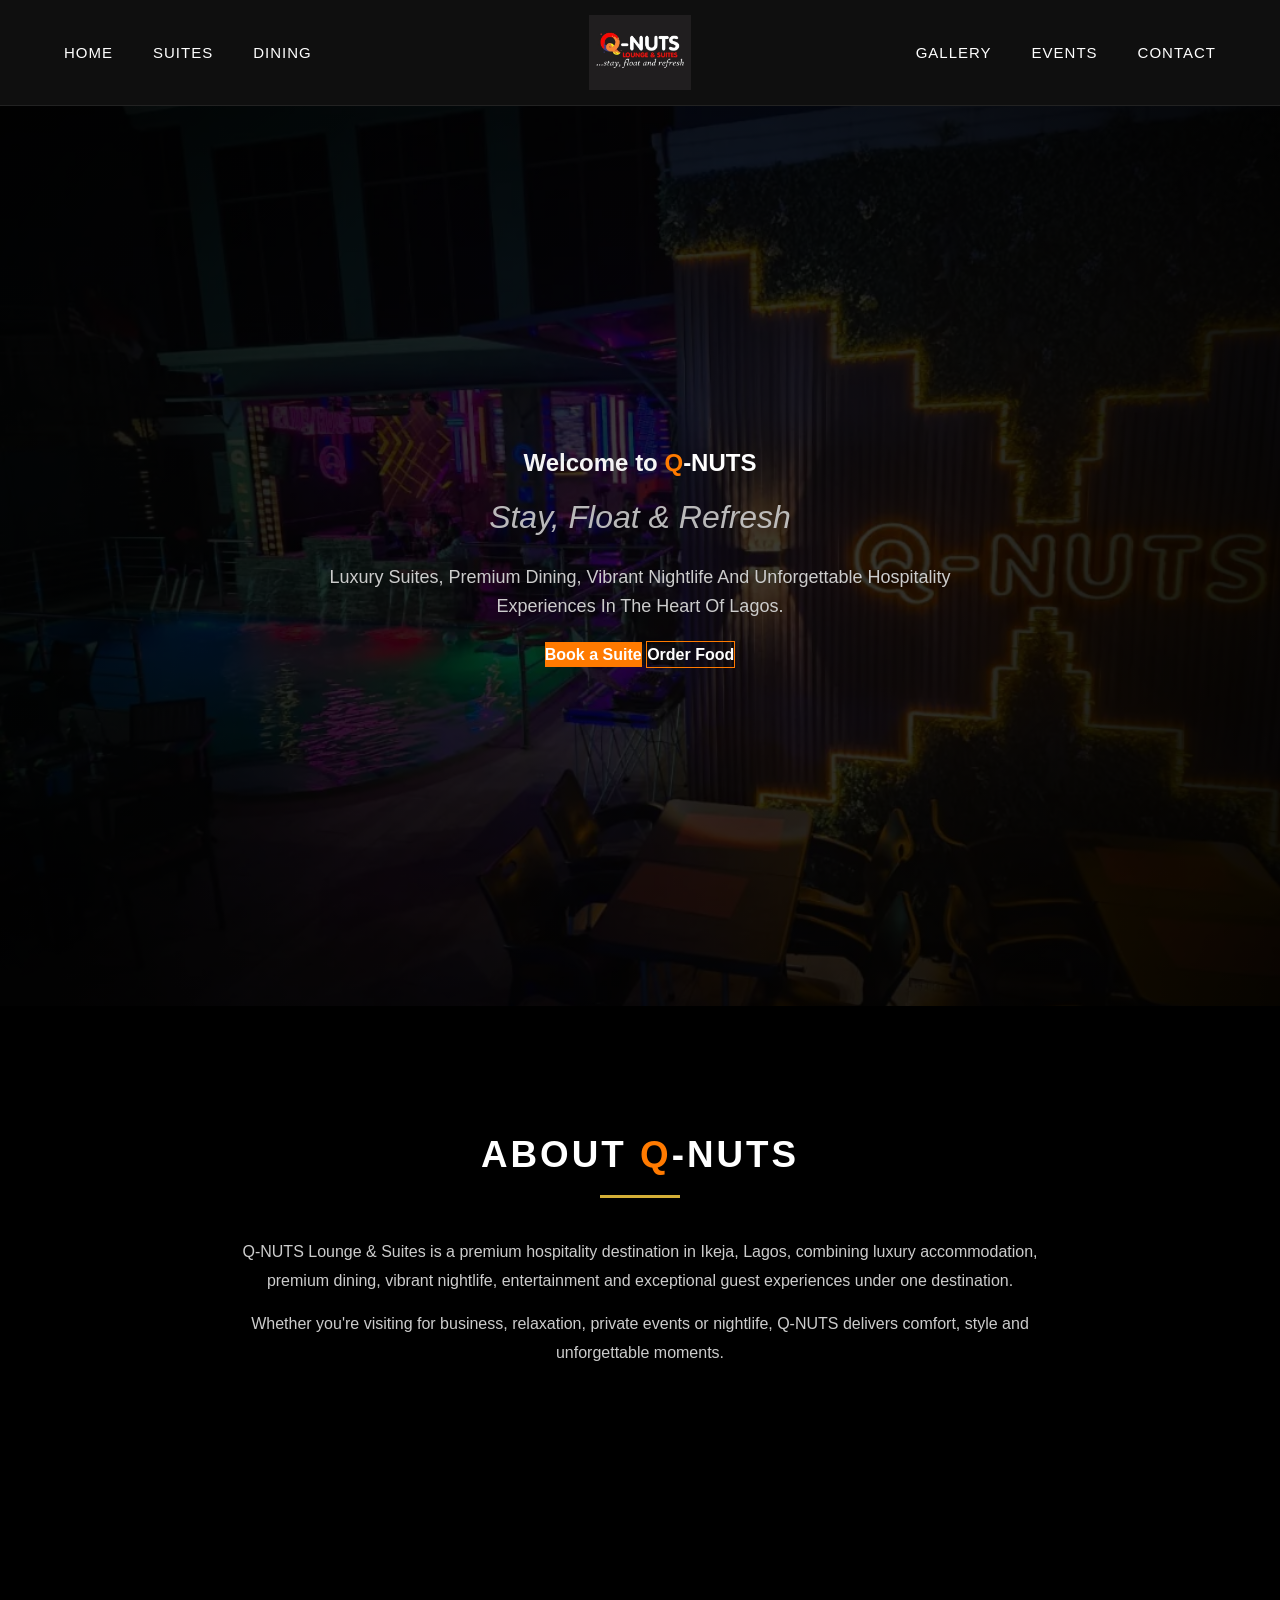
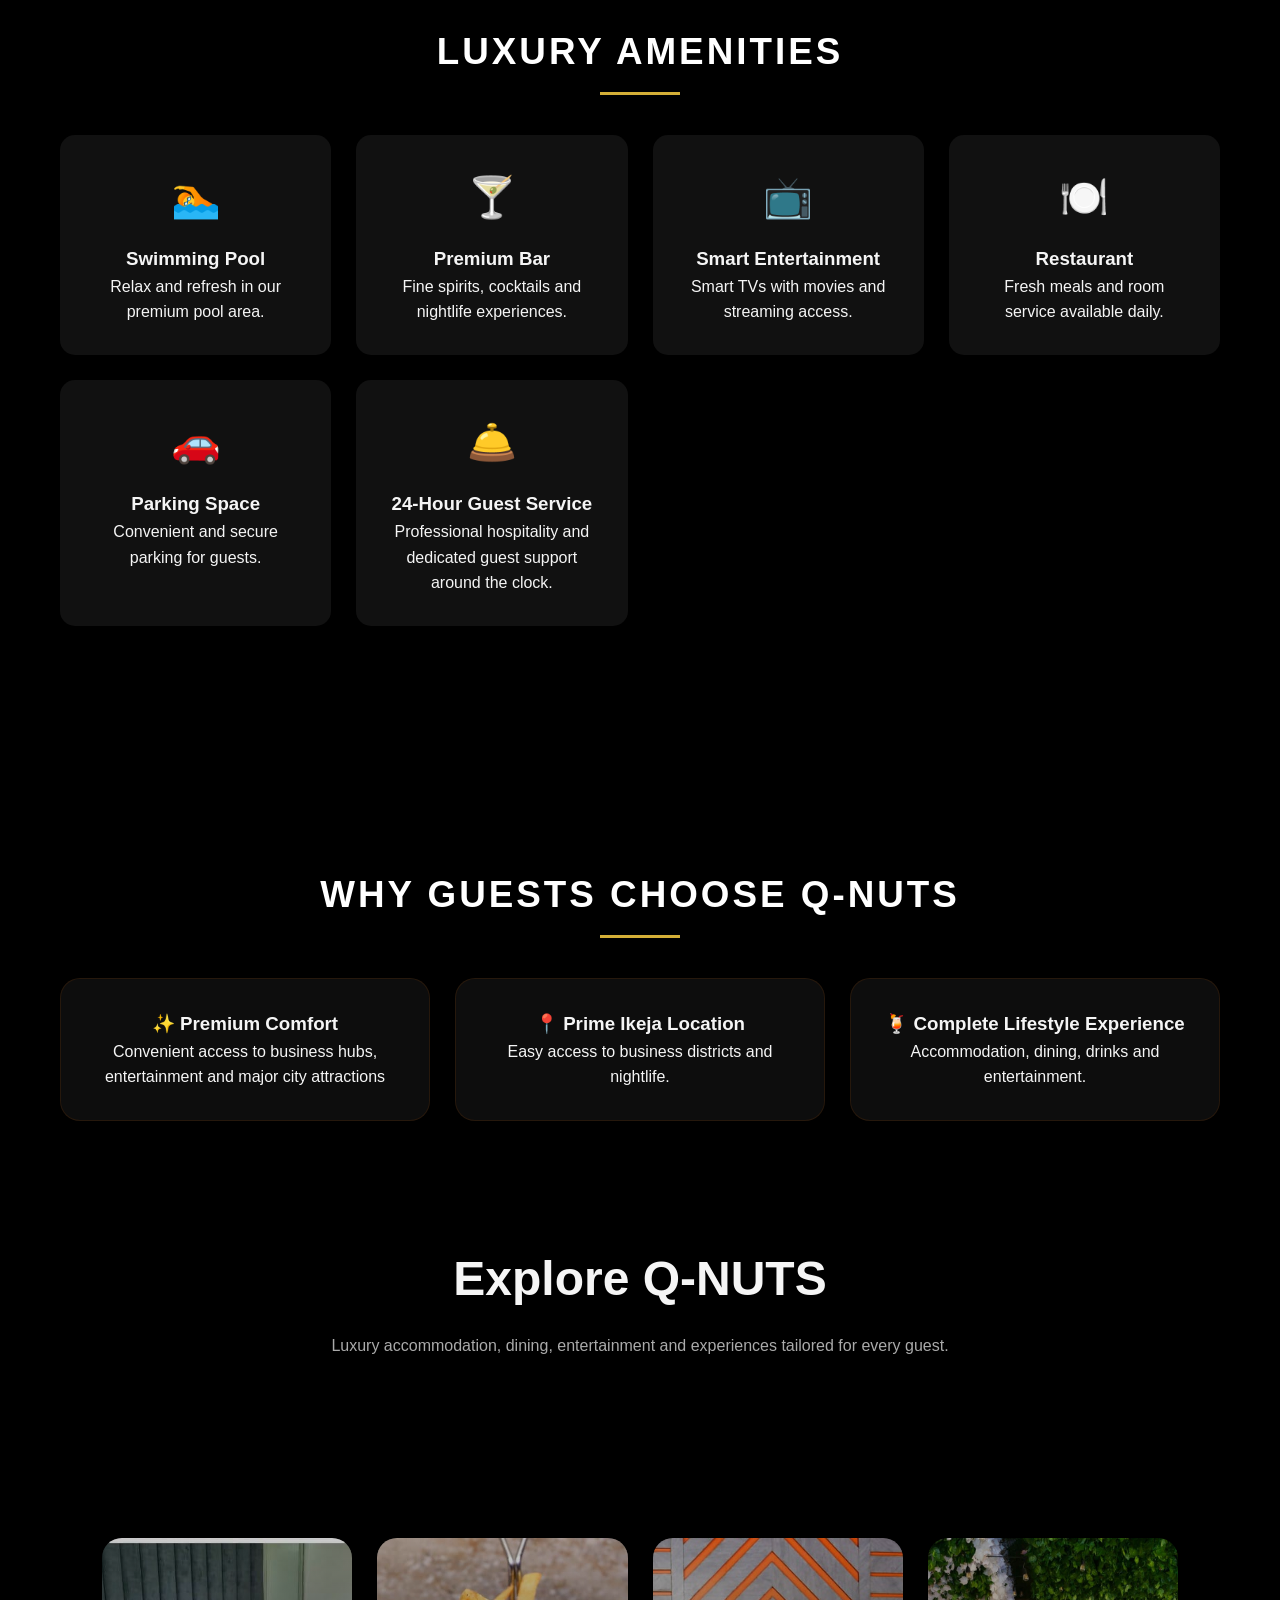
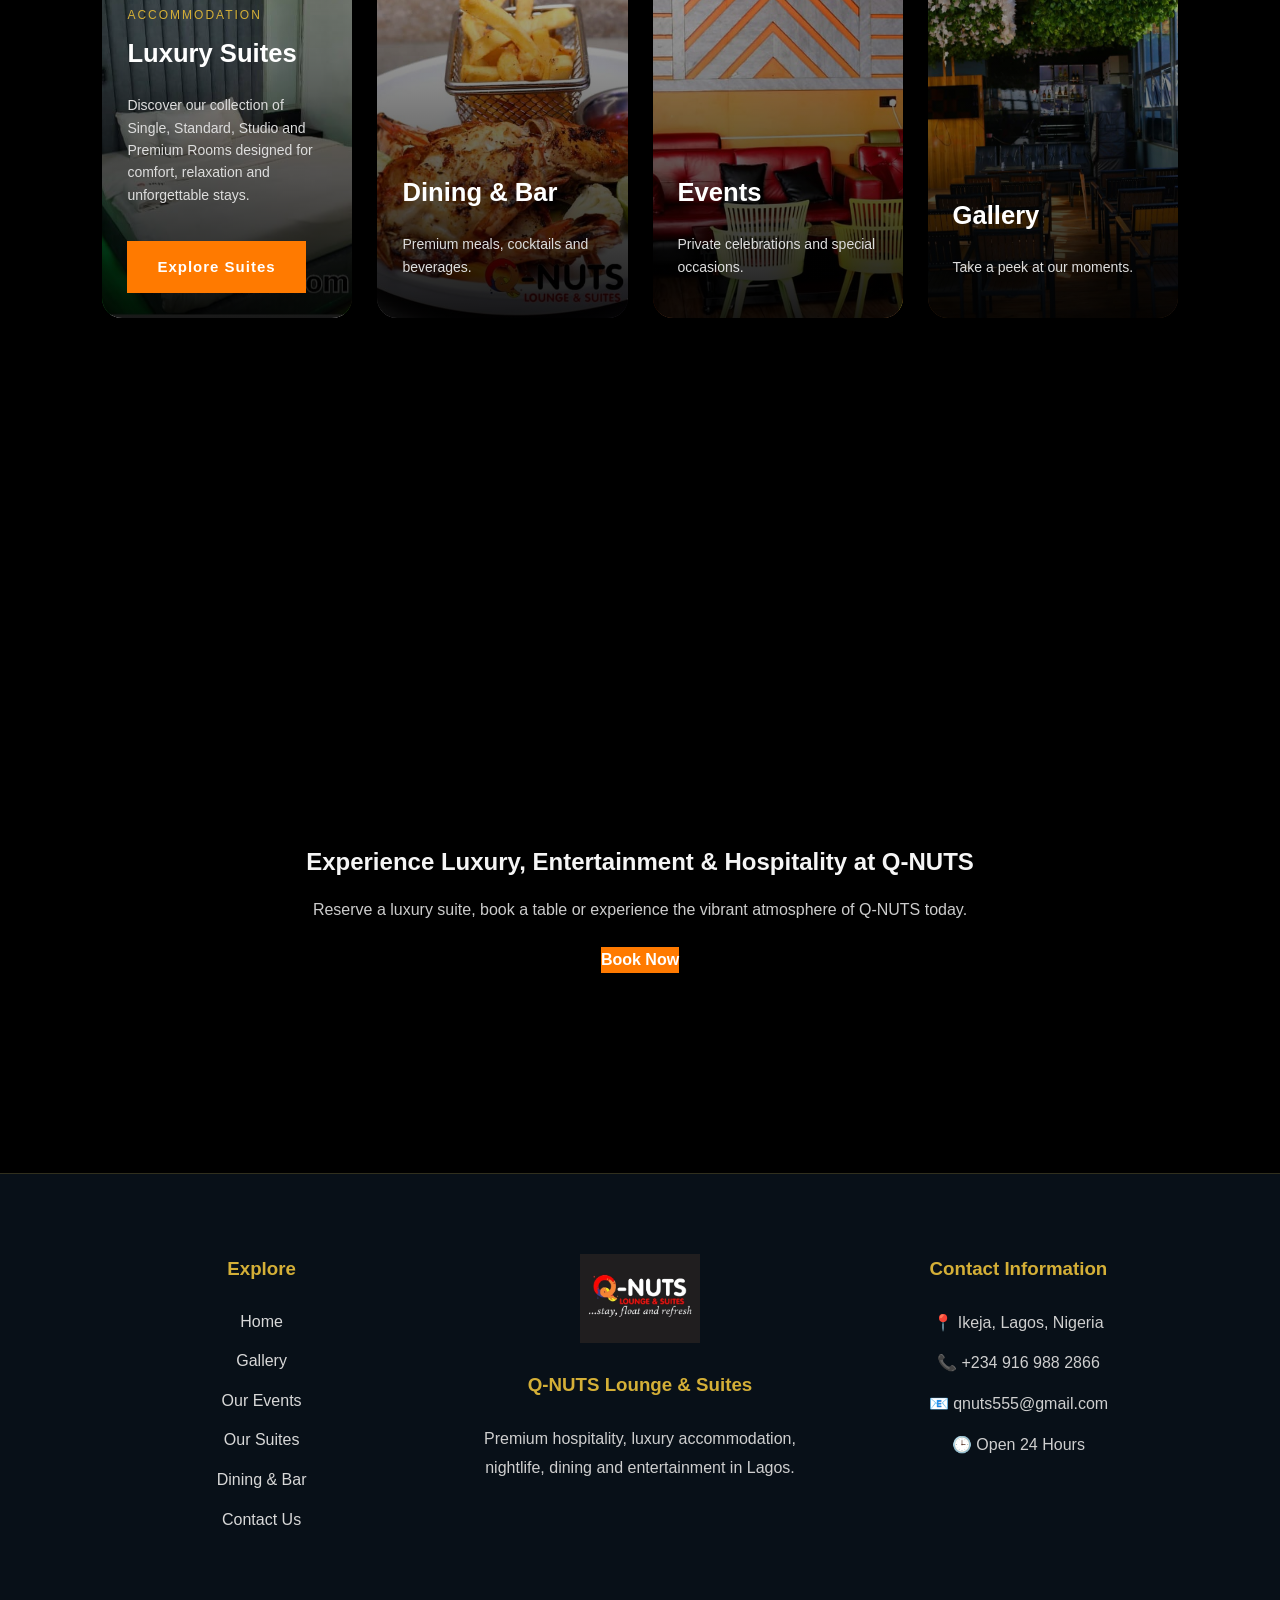
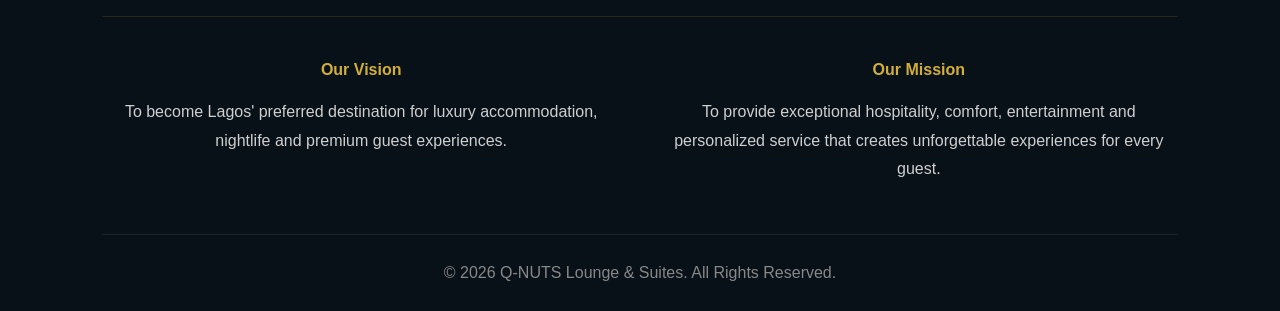
==== index.html @ 44e0db32 "Add favicon link to index.html" ====
<!DOCTYPE html>
<html lang="en">
<head>
  <meta charset="UTF-8" />
  <meta name="viewport" content="width=device-width, initial-scale=1.0"/>
  <title>Q-NUTS Lounge & Suites</title>
  <link rel="icon" type="image/png" href="assets/images/logo 2.png">
  <link rel="stylesheet" href="css/style.css">
</head>

<body>

  <!-- NAV -->
<nav class="premium-nav">

  <div class="nav-left">
    <a href="index.html">Home</a>
    <a href="suites.html">Suites</a>
    <a href="menu.html">Dining</a>
  </div>

  <div class="nav-logo">
    <a href="index.html">
      <img src="assets/images/logo 2.png" alt="Q-NUTS Logo">
    </a>
  </div>

  <div class="nav-right">
    <a href="gallery.html">Gallery</a>
    <a href="events.html">Events</a>
    <a href="contact.html">Contact</a>
  </div>

</nav>

  <!-- HERO -->
  <section class="hero">

    <img src="assets/images/QNUTT.webp" alt="Q-NUTS Hero Image" class="hero-image">

    <div class="hero-overlay">

      <h1>
  Welcome to <span class="q">Q</span><span class="nuts">-NUTS</span>
</h1>

<p class="tagline">
  Stay, Float & Refresh
</p>

<p class="hero-subtext">
  Luxury Suites, Premium Dining, Vibrant Nightlife And Unforgettable Hospitality Experiences In The Heart Of Lagos.
</p>

      <div>
        <a class="btn" href="https://wa.me/2349169882866?text=Hi%20I%20want%20to%20book%20a%20suite">Book a Suite</a>

        <a class="btn btn-outline" href="menu.html">Order Food</a>
      </div>

    </div>

  </section>

 <!-- ABOUT -->
<section class="section">

<h2 class="section-title">
About <span class="q">Q</span><span class="nuts">-NUTS</span>
</h2>

<p class="about-text">
Q-NUTS Lounge & Suites is a premium hospitality destination in Ikeja, Lagos,
combining luxury accommodation, premium dining, vibrant nightlife,
entertainment and exceptional guest experiences under one destination.
</p>

<p class="about-text">
Whether you're visiting for business, relaxation, private events or nightlife,
Q-NUTS delivers comfort, style and unforgettable moments.
</p>

</section>

 <!-- AMENITIES -->
<section class="section">

<h2 class="section-title">Luxury Amenities</h2>

<div class="amenities-grid">

<div class="amenity-card">
<span>🏊</span>
<h3>Swimming Pool</h3>
<p>Relax and refresh in our premium pool area.</p>
</div>

<div class="amenity-card">
<span>🍸</span>
<h3>Premium Bar</h3>
<p>Fine spirits, cocktails and nightlife experiences.</p>
</div>

<div class="amenity-card">
<span>📺</span>
<h3>Smart Entertainment</h3>
<p>Smart TVs with movies and streaming access.</p>
</div>

<div class="amenity-card">
<span>🍽️</span>
<h3>Restaurant</h3>
<p>Fresh meals and room service available daily.</p>
</div>

<div class="amenity-card">
<span>🚗</span>
<h3>Parking Space</h3>
<p>Convenient and secure parking for guests.</p>
</div>

<div class="amenity-card">
<span>🛎️</span>
<h3>24-Hour Guest Service</h3>
<p>Professional hospitality and dedicated guest support around the clock.</p>
</div>

</div>

</section>

<!-- WHY CHOOSE US -->
<section class="section">

<h2 class="section-title">Why Guests Choose Q-NUTS</h2>

<div class="grid">

<div class="card">
<h3>✨ Premium Comfort</h3>
<p>Convenient access to business hubs, entertainment and major city attractions</p>
</div>

<div class="card">
<h3>📍 Prime Ikeja Location</h3>
<p>Easy access to business districts and nightlife.</p>
</div>

<div class="card">
<h3>🍹 Complete Lifestyle Experience</h3>
<p>Accommodation, dining, drinks and entertainment.</p>
</div>

</div>

</section>

  <div class="explore-heading">

    <h2>Explore Q-NUTS</h2>

    <p>
        Luxury accommodation, dining, entertainment
        and experiences tailored for every guest.
    </p>

</div>
  <section class="explore-section">

    <div class="explore-grid">  
    <div class="explore-card suites-feature">

        <img
            src="assets/images/premium room.jpg"
            alt="Luxury Suites">

        <div class="explore-overlay">

            <span class="explore-label">
                ACCOMMODATION
            </span>

            <h3>Luxury Suites</h3>

            <p>
                Discover our collection of Single, Standard,
                Studio and Premium Rooms designed for comfort,
                relaxation and unforgettable stays.
            </p>

            <a href="suites.html" class="btn">
                Explore Suites
            </a>

        </div>

    </div>

    <!-- DINING -->

    <a href="menu.html" class="explore-card">

        <img src="assets/images/food and grill.jpg" alt="Dining">

        <div class="explore-overlay">

            <h3>Dining & Bar</h3>

            <p>
                Premium meals, cocktails and beverages.
            </p>

        </div>

    </a>

    <!-- EVENTS -->

    <a href="events.html" class="explore-card">

        <img src="assets/images/private events.jpg" alt="Events">

        <div class="explore-overlay">

            <h3>Events</h3>

            <p>
                Private celebrations and special occasions.
            </p>

        </div>

    </a>

    <!-- GALLERY -->

    <a href="gallery.html" class="explore-card">

        <img src="assets/images/surrounding1.jpg" alt="Gallery">

        <div class="explore-overlay">

            <h3>Gallery</h3>

            <p>
                Take a peek at our moments.
            </p>

        </div>

    </a>

</div>

</section>
  
  <!-- CTA -->
  <section class="section cta-section">

<h2>
Experience Luxury, Entertainment & Hospitality at Q-NUTS
</h2>

<p>
Reserve a luxury suite, book a table or experience the vibrant atmosphere of Q-NUTS today.
</p>

<a class="btn"
href="https://wa.me/2349169882866">
Book Now
</a>

</section>

 <!-- PREMIUM FOOTER -->
<footer class="footer">

  <div class="footer-container">

    <!-- LEFT COLUMN -->
    <div class="footer-column">

      <h3>Explore</h3>

      <a href="index.html">Home</a>
      <a href="gallery.html">Gallery</a>
      <a href="events.html">Our Events</a>
      <a href="suites.html">Our Suites</a>
      <a href="menu.html">Dining & Bar</a>
      <a href="contact.html">Contact Us</a>

    </div>

    <!-- CENTER COLUMN -->
    <div class="footer-column footer-brand">

      <img
        src="assets/images/logo 2.png"
        alt="Q-NUTS Logo"
        class="footer-logo">

      <h3>Q-NUTS Lounge & Suites</h3>

      <p>
        Premium hospitality, luxury accommodation,
        nightlife, dining and entertainment in Lagos.
      </p>

    </div>

    <!-- RIGHT COLUMN -->
    <div class="footer-column">

      <h3>Contact Information</h3>

      <p>📍 Ikeja, Lagos, Nigeria</p>

      <p>📞 +234 916 988 2866</p>

      <p>📧 qnuts555@gmail.com</p>

      <p>🕒 Open 24 Hours</p>

    </div>

  </div>

  <div class="footer-extra">

    <div class="footer-box">

      <h4>Our Vision</h4>

      <p>
        To become Lagos' preferred destination for
        luxury accommodation, nightlife and premium
        guest experiences.
      </p>

    </div>

    <div class="footer-box">

      <h4>Our Mission</h4>

      <p>
        To provide exceptional hospitality, comfort,
        entertainment and personalized service that
        creates unforgettable experiences for every guest.
      </p>

    </div>

  </div>

  <div class="footer-bottom">
    © 2026 Q-NUTS Lounge & Suites. All Rights Reserved.
  </div>

</footer>

  <script>

function filterGallery(category){

const items =
document.querySelectorAll('.gallery-item');

const buttons =
document.querySelectorAll('.gallery-filters button');

buttons.forEach(btn=>{
btn.classList.remove('active');
});

event.target.classList.add('active');

items.forEach(item=>{

if(category === 'all'){

item.style.display='block';

}else{

if(item.classList.contains(category)){

item.style.display='block';

}else{

item.style.display='none';

}

}

});

}

</script>
  
</body>
</html>
---- css/style.css ----
/* RESET */
* {
    margin: 0;
    padding: 0;
    box-sizing: border-box;
    font-family: "Arial", sans-serif;
  }
  
  body{
    background:#000;
    color:#f5f5f5;
    font-family:'Segoe UI',sans-serif;
    line-height:1.6;
}
  
  /* BRAND COLORS */
  .q {
    color: #ff7a00; /* ORANGE Q */
    font-weight: bold;
  }
  
  .nuts {
    color: #ffffff; /* CLEAN WHITE/BLACK FEEL */
    font-weight: 600;
  }
  
  /* NAV */
  nav{
  width: 100%;
  padding: 20px 8%;
  display: flex;
  justify-content: space-between;
  align-items: center;
  background: #0b0b0b;
  border-bottom: 1px solid rgba(255,255,255,0.05);
  z-index: 1000;
}
  
  nav h1 {
    font-size: 24px;
    letter-spacing: 2px;
  }
  
  nav ul {
    display: flex;
    list-style: none;
    gap: 25px;
  }
  
  nav a {
    text-decoration: none;
    color: #ddd;
    transition: 0.3s;
    font-size: 14px;
  }
  
  nav a:hover {
    color: #ff7a00;
  }
  
  /* HERO */
  .hero {
    height: 100vh;
    position: relative;
    overflow: hidden;
  }
  
  .hero-image {
  width: 100%;
  height: 100%;
  object-fit: cover;
  filter: brightness(45%);
}
  
  /* OVERLAY */
  .hero-overlay {
    position: absolute;
    top: 0;
    left: 0;
    width: 100%;
    height: 100%;
    display: flex;
    flex-direction: column;
    justify-content: center;
    align-items: center;
    text-align: center;
    padding: 20px;
    background: radial-gradient(circle, rgba(0,0,0,0.4), rgba(0,0,0,0.9));
  }
  
  .hero-overlay h2 {
    font-size: 4rem;
    margin-bottom: 20px;
    letter-spacing: 2px;
  }
  
  .hero-overlay p {
    max-width: 700px;
    color: #ccc;
    line-height: 1.6;
  }
  
  /* BUTTONS */
  .btn,
.order-btn{
  color: white !important;
  background: #ff7a00;
  display: inline-block;
  text-decoration: none;
  font-weight: bold;
}

.btn:hover,
.order-btn:hover{
  color: black !important;
}
  
  .btn-outline {
    background: transparent;
    border: 1px solid #ff7a00;
    color: #ff7a00;
  }
  
  .btn-outline:hover {
    background: #ff7a00;
    color: black;
  }
  
  /* SECTIONS */
  .section {
    padding: 120px 60px;
    text-align: center;
  }
  
  .section-title{
    font-size:2.3rem;
    text-transform:uppercase;
    letter-spacing:3px;
    text-align:center;
    margin-bottom:40px;
    color:#fff;
    position:relative;
}

.section-title::after{
    content:'';
    width:90px;
    height:3px;
    background:#d4af37;
    display:block;
    margin:12px auto 0;
}
  
  /* GRID */
  .grid {
    display: grid;
    grid-template-columns: repeat(auto-fit, minmax(220px, 1fr));
    gap: 25px;
    margin-top: 40px;
  }
  
  .card {
    background: rgba(255,255,255,0.05);
    border: 1px solid rgba(255,122,0,0.1);
    border-radius: 20px;
    padding: 30px;
    transition: 0.4s;
    backdrop-filter: blur(10px);
  }
  
  .card:hover {
    transform: translateY(-10px);
    border: 1px solid rgba(255,122,0,0.4);
    box-shadow: 0 10px 30px rgba(255,122,0,0.2);
  }
  
  .card-content {
    font-size: 16px;
    color: #ddd;
  }
  
  /* FOOTER */
  footer{
    margin-top:80px;

    background:#111;

    border-top:1px solid rgba(212,175,55,.2);

    text-align:center;

    padding:30px 20px;

    color:#999;
}
  
  /* RESPONSIVE */
  @media (max-width: 768px) {
  
    nav {
      flex-direction: column;
      gap: 15px;
      padding: 20px;
    }
  
    .hero-overlay h2 {
      font-size: 2.5rem;
    }
  
    .section {
      padding: 80px 20px;
    }
  
  }
.image-card {
  position: relative;
  overflow: hidden;
  padding: 0;
  height: 300px;
}

.image-card img {
  width: 100%;
  height: 100%;
  object-fit: cover;
  transition: 0.5s;
}

.image-card:hover img {
  transform: scale(1.1);
}

.image-overlay {
  position: absolute;
  bottom: 0;
  width: 100%;
  padding: 20px;
  background: linear-gradient(
    to top,
    rgba(0,0,0,0.9),
    rgba(0,0,0,0.1)
  );
}

.image-overlay h3 {
  color: white;
  font-size: 20px;
}
.menu-grid{
  display:grid;
  grid-template-columns:repeat(auto-fit,minmax(220px,1fr));
  gap:20px;
}

.menu-card{
  padding:20px;
  min-height:150px;
}
.tagline{
  font-size: 32px;
  font-style: italic;
  margin-top: 10px;
  color: #f5f5f5;
  opacity: 0.9;
}

.hero-subtext{
  max-width: 700px;
  margin: 20px auto;
  color: #ccc;
  line-height: 1.8;
  font-size: 18px;
}
.logo{
    width:120px;
    height:auto;
    filter:drop-shadow(0 0 12px rgba(212,175,55,.25));
}
.suite-card{
  overflow: hidden;
  border-radius: 20px;
}

.suite-card img{
  width: 100%;
  height: 220px;
  object-fit: cover;
  display: block;
}
.menu-category{
    background:#111;
    border:1px solid rgba(212,175,55,.2);
    border-radius:15px;

    padding:25px;
    margin-bottom:25px;

    box-shadow:0 10px 30px rgba(0,0,0,.2);
}

.menu-category h3{
    color:#d4af37;
    margin-bottom:20px;
    font-size:1.4rem;
    letter-spacing:1px;
}

.menu-item{
    display:flex;
    justify-content:space-between;
    align-items:center;

    padding:12px 0;

    border-bottom:1px solid rgba(255,255,255,.08);
}

.menu-item:last-child{
  border-bottom: none;
}

.menu-item span:last-child{
    color:#d4af37;
    font-weight:700;
}
.menu-nav{
    display:flex;
    flex-wrap:wrap;
    justify-content:center;
    gap:12px;

    margin:30px auto;
}

.menu-nav{
    display:flex;
    flex-wrap:wrap;
    justify-content:center;
    gap:12px;
    margin:30px 0;
}

.menu-nav a{
    color:#d4af37;
    text-decoration:none;

    border:1px solid #d4af37;

    padding:10px 20px;

    border-radius:40px;

    transition:.3s;
}

.menu-nav a:hover{
    background:#d4af37;
    color:#000;
}
html {
  scroll-behavior: smooth;
}
.whatsapp-float{
    position:fixed;
    right:25px;
    bottom:25px;
    width:65px;
    height:65px;
    border-radius:50%;
    background:#25D366;
    color:#fff;
    display:flex;
    align-items:center;
    justify-content:center;
    text-decoration:none;
    font-size:34px;
    z-index:9999;

    box-shadow:
        0 0 0 0 rgba(37,211,102,.5),
        0 8px 25px rgba(0,0,0,.35);

    transition:all .3s ease;
}

.whatsapp-float:hover{
    transform:translateY(-5px) scale(1.08);
}

.whatsapp-float::before{
    content:"";
    position:absolute;
    width:100%;
    height:100%;
    border-radius:50%;
    background:#25D366;
    z-index:-1;
    animation:whatsappPulse 2s infinite;
}

@keyframes whatsappPulse{
    0%{
        transform:scale(1);
        opacity:.6;
    }
    70%{
        transform:scale(1.5);
        opacity:0;
    }
    100%{
        opacity:0;
    }
}
.whatsapp-float{
    background:#d4af37;
    color:#111;
}
.whatsapp-float::before{
    background:#d4af37;
}
.whatsapp-float{
    position: fixed;
    right: 20px;
    bottom: 20px;
    display: flex;
    align-items: center;
    gap: 8px;

    background: #25D366;
    color: #fff;
    text-decoration: none;

    padding: 10px 14px;
    border-radius: 50px;

    font-size: 13px;
    font-weight: 500;

    box-shadow: 0 8px 20px rgba(0,0,0,.25);
    z-index: 9999;

    transition: all .3s ease;
}

.whatsapp-float:hover{
    transform: translateY(-2px);
}

.whatsapp-float span:first-child{
    font-size: 10px;
}
.menu-nav{
    position:sticky;
    top:80px;
    z-index:100;
    background:#000;
    padding:15px;
}
.section-title::after{
    content:"";
    display:block;
    width:80px;
    height:3px;
    background:#d4af37;
    margin:10px auto 0;
}
.whatsapp-float{
    position:fixed;
    bottom:25px;
    right:25px;

    width:60px;
    height:60px;

    border-radius:50%;

    background:#d4af37;
    color:#000;

    display:flex;
    align-items:center;
    justify-content:center;

    font-size:28px;

    text-decoration:none;

    box-shadow:0 10px 25px rgba(212,175,55,.25);

    z-index:9999;
}
.terms-list{
    list-style: none;
    padding: 0;
    margin: 0;
}

.terms-list li{
    padding: 12px 0;
    border-bottom: 1px solid rgba(255,255,255,0.08);
    color: #ddd;
    line-height: 1.7;
}
.menu-category a{
    color:#d4af37;
    text-decoration:none;
}

.menu-category a:hover{
    text-decoration:underline;
}
.card img{
    width:100%;
    height:280px;
    object-fit:cover;
    display:block;
}
.video-grid{
    display:grid;
    grid-template-columns:repeat(auto-fit,minmax(320px,1fr));
    gap:20px;
    margin-top:30px;
}

.video-grid video{
    width:100%;
    border-radius:15px;
}
.page-hero{
    height:60vh;
    min-height:400px;

    display:flex;
    align-items:center;
    justify-content:center;

    text-align:center;

    background-size:cover;
    background-position:center;

    position:relative;
}
.suites-hero{
    background-image:url("../assets/images/suites-banner.jpg");
}
.menu-hero{
    background-image:url("../assets/images/food4.jpg");
}
.gallery-hero{
    background-image:url("../assets/images/gallery-banner.jpg");
}
.events-hero{
    background-image:url("../assets/images/events-banner.jpg");
}
.page-hero-content{
    position:relative;
    z-index:2;

    max-width:800px;
    padding:20px;
}

.page-hero-content h1{
    font-size:3rem;
    color:#fff;
    margin-bottom:15px;
}

.page-hero-content p{
    color:#f5f5f5;
    font-size:1.1rem;
    line-height:1.7;
}
.room-hero img{
  width:100%;
  height:auto;
  object-fit:contain;
}

.room-details{
  padding:80px 8%;
  text-align:center;
}

.room-details h1{
  font-size:55px;
  margin-bottom:20px;
}

.room-price{
  font-size:30px;
  color:#ff7a00;
  font-weight:bold;
  margin-bottom:20px;
}

.room-description{
  max-width:700px;
  margin:auto;
  color:#ccc;
  line-height:1.8;
  font-size:18px;
}

.amenities{
  margin-top:50px;
}

.amenities h2{
  margin-bottom:25px;
}

.amenities ul{
  list-style:none;
  padding:0;
}

.amenities li{
  margin:15px 0;
  color:#f5f5f5;
  font-size:18px;
}

.room-gallery{
  padding:80px 8%;
}

.room-gallery h2{
  text-align:center;
  margin-bottom:40px;
}

.gallery-grid{
  display:grid;
  grid-template-columns:repeat(auto-fit,minmax(250px,1fr));
  gap:20px;
}

.gallery-grid img{
  width:100%;
  height:auto;
  object-fit:cover;
  border-radius:20px;
}

.room-video{
  padding:80px 8%;
  text-align:center;
}

.room-video video{
  width:100%;
  max-width:900px;
  border-radius:20px;
}
.secondary-btn{
  background:#222;
  color:#ff7a00 !important;
  border:1px solid #ff7a00;
  margin-bottom:10px;
}

.secondary-btn:hover{
  background:#ff7a00;
  color:#000 !important;
}
.about-text{
    max-width:850px;
    margin:15px auto;
    text-align:center;
    color:#ccc;
    line-height:1.8;
}

.amenities-grid{
    display:grid;
    grid-template-columns:repeat(auto-fit,minmax(220px,1fr));
    gap:25px;
}

.amenity-card{
    background:#111;
    padding:30px;
    border-radius:15px;
    text-align:center;
    transition:.3s;
}

.amenity-card:hover{
    transform:translateY(-8px);
}

.amenity-card span{
    font-size:40px;
    display:block;
    margin-bottom:15px;
}

.cta-section{
    text-align:center;
}

.cta-section h2{
    margin-bottom:15px;
}

.cta-section p{
    color:#ccc;
    margin-bottom:25px;
}
/* ==========================
   PREMIUM FOOTER
========================== */

.footer{
  background:#081018;
  padding:80px 8% 25px;
  margin-top:80px;
}

.footer-container{
  display:grid;
  grid-template-columns:1fr 1fr 1fr;
  gap:60px;
  align-items:start;
}

.footer-column h3{
  color:#d4af37;
  margin-bottom:25px;
}

.footer-column a{
  display:block;
  color:#d8d8d8;
  text-decoration:none;
  margin-bottom:14px;
  transition:.3s;
}

.footer-column a:hover{
  color:#d4af37;
  transform:translateX(5px);
}

.footer-column p{
  color:#cfcfcf;
  line-height:1.8;
  margin-bottom:12px;
}

.footer-brand{
  text-align:center;
}

.footer-logo{
  width:120px;
  margin-bottom:20px;
}

.footer-extra{
  display:grid;
  grid-template-columns:1fr 1fr;
  gap:40px;
  margin-top:70px;
  padding-top:40px;
  border-top:1px solid rgba(212,175,55,.15);
}

.footer-box h4{
  color:#d4af37;
  margin-bottom:15px;
}

.footer-box p{
  color:#cfcfcf;
  line-height:1.8;
}

.footer-bottom{
  text-align:center;
  margin-top:50px;
  padding-top:25px;
  border-top:1px solid rgba(255,255,255,.08);
  color:#888;
}

@media(max-width:768px){

  .footer-container{
    grid-template-columns:1fr;
    text-align:center;
  }

  .footer-extra{
    grid-template-columns:1fr;
    text-align:center;
  }

}
/* PREMIUM HOTEL NAVBAR */

.premium-nav{
    position: sticky;
    top:0;
    z-index:1000;

    background:#0f0f0f;

    display:flex;
    justify-content:space-between;
    align-items:center;

    padding:15px 5%;

    border-bottom:1px solid rgba(255,255,255,0.08);
}

.nav-left,
.nav-right{
    display:flex;
    align-items:center;
    gap:40px;
    flex:1;
}

.nav-right{
    justify-content:flex-end;
}

.nav-logo{
    flex-shrink:0;
    padding:0 30px;
}

.nav-logo img{
    height:75px;
    width:auto;
    display:block;
}

.premium-nav a{
    color:#fff;
    text-decoration:none;
    font-size:15px;
    font-weight:500;
    letter-spacing:1px;
    text-transform:uppercase;
    transition:.3s;
}

.premium-nav a:hover{
    color:#d4af37;
}
@media(max-width:900px){

    .premium-nav{
        flex-direction:column;
        gap:15px;
    }

    .nav-left,
    .nav-right{
        justify-content:center;
        flex-wrap:wrap;
        gap:20px;
    }

    .nav-logo{
        order:-1;
        padding:0;
    }

    .nav-logo img{
        height:60px;
    }
}
/* SUITES HERO */

.suite-hero{
    position:relative;
    height:60vh;
    overflow:hidden;
}

.suite-hero-image{
    width:100%;
    height:100%;
    object-fit:cover;
}

.suite-hero-overlay{
    position:absolute;
    inset:0;
    background:rgba(0,0,0,.45);

    display:flex;
    flex-direction:column;
    justify-content:center;

    padding-left:10%;
    color:white;
}

.suite-hero-overlay h1{
    font-size:4rem;
    margin-bottom:15px;
    color:#fff;
}

.suite-hero-overlay p{
    max-width:600px;
    font-size:1.1rem;
    color:#ddd;
}
/* ==========================
   LUXURY ROOM SHOWCASE
========================== */

.rooms-showcase{
    width:90%;
    max-width:1400px;
    margin:100px auto;
}

.room-showcase{
    display:flex;
    align-items:center;
    gap:80px;
    margin-bottom:120px;
}

.room-showcase.reverse{
    flex-direction:row-reverse;
}

.room-info{
    flex:1;
}

.room-label{
    color:#d4af37;
    letter-spacing:2px;
    font-size:13px;
    font-weight:600;
}

.room-info h2{
    font-size:52px;
    margin:15px 0 25px;
    color:#fff;
}

.room-info p{
    color:#bdbdbd;
    line-height:1.9;
    font-size:18px;
    max-width:550px;
}

.room-image{
    flex:1;
}

.room-image img{
    width:100%;
    height:550px;
    object-fit:cover;
    border-radius:4px;
    display:block;
}

.room-buttons{
    margin-top:35px;
    display:flex;
    gap:15px;
}

.details-btn{
    border:1px solid #555;
    color:#fff;
    text-decoration:none;
    padding:14px 28px;
    transition:.3s;
}

.details-btn:hover{
    border-color:#d4af37;
    color:#d4af37;
}

.book-btn{
    background:#d4af37;
    color:#000;
    text-decoration:none;
    padding:14px 28px;
    font-weight:700;
    transition:.3s;
}

.book-btn:hover{
    transform:translateY(-3px);
}

@media(max-width:900px){

    .room-showcase,
    .room-showcase.reverse{
        flex-direction:column;
        gap:30px;
    }

    .room-info h2{
        font-size:38px;
    }

    .room-image img{
        height:350px;
    }

}
/* ==========================
   SUITES INFO SECTION
========================== */

.info-grid{
    display:grid;
    grid-template-columns:repeat(auto-fit,minmax(280px,1fr));
    gap:25px;
    margin-top:50px;
}

.info-card{
    background:#111;
    padding:35px;
    border-radius:15px;
    border:1px solid rgba(212,175,55,.15);
    transition:.3s;
}

.info-card:hover{
    transform:translateY(-8px);
    border-color:#d4af37;
}

.info-card span{
    font-size:40px;
    display:block;
    margin-bottom:20px;
}

.info-card h3{
    color:#d4af37;
    margin-bottom:15px;
}

.info-card p{
    color:#ccc;
    line-height:1.8;
}

.policy-box,
.reservation-box{
    max-width:800px;
    margin:auto;
    background:#111;
    padding:50px;
    border-radius:20px;
    border:1px solid rgba(212,175,55,.15);
}

.policy-box h3,
.reservation-box h3{
    color:#d4af37;
    margin-bottom:20px;
}

.policy-box p,
.reservation-box p{
    color:#ccc;
    line-height:1.9;
}

.reservation-details{
    margin:25px 0;
}

.reservation-details p{
    margin-bottom:10px;
}
/* ==========================
   PREMIUM ROOM PAGE
========================== */

.room-header{
    padding:90px 20px 50px;
    text-align:center;
}

.room-header h1{
    font-size:3.5rem;
    color:#fff;
}

.room-divider{
    width:120px;
    height:3px;
    background:#d4af37;
    margin:20px auto;
}

.room-slider{
    width:90%;
    margin:0 auto 80px;
}

.slider-container{
    position:relative;
}

.slides{
    display:none;
}

.slides img{
    width:100%;
    height:650px;
    object-fit:contain;
    border-radius:15px;
}

.prev,
.next{
    cursor:pointer;
    position:absolute;
    top:50%;
    transform:translateY(-50%);
    padding:16px;
    color:white;
    font-size:30px;
    font-weight:bold;
    background:rgba(0,0,0,.4);
}

.next{
    right:0;
}

.room-overview{
    width:90%;
    margin:auto;
    display:grid;
    grid-template-columns:2fr 1fr;
    gap:40px;
}

.room-info-box{
    background:#111;
    padding:40px;
    border-radius:15px;
}

.room-info-box h2{
    color:#d4af37;
    margin-bottom:20px;
}

.room-specs{
    margin:30px 0;
    padding-left:20px;
}

.room-specs li{
    margin-bottom:12px;
}

.features-box{
    background:#111;
    padding:40px;
    border-radius:15px;
}

.features-box h3{
    color:#d4af37;
    margin-bottom:25px;
}

.features-box ul{
    list-style:none;
    padding:0;
}

.features-box li{
    margin-bottom:18px;
}

.book-room-btn{
    display:inline-block;
    background:#d4af37;
    color:#000;
    padding:15px 30px;
    text-decoration:none;
    font-weight:600;
    margin-top:20px;
}

.video-wrapper video{
    width:100%;
    max-width:1000px;
    border-radius:15px;
}

@media(max-width:900px){

    .room-overview{
        grid-template-columns:1fr;
    }

    .slides img{
        height:350px;
    }

    .room-header h1{
        font-size:2.2rem;
    }

}
.explore-section{
    padding:120px 8%;
}

.explore-heading{
    text-align:center;
    margin-bottom:60px;
}

.explore-heading h2{
    font-size:3rem;
    margin-bottom:15px;
}

.explore-heading p{
    max-width:700px;
    margin:auto;
    color:#aaa;
}

.explore-grid{
    display:grid;

    grid-template-columns:2fr 1fr;
    grid-template-rows:320px 320px;

    gap:20px;
}

.suites-feature{
    grid-row:span 2;
}

.nightlife-feature{
    grid-column:span 1;
}

.explore-card{
    position:relative;
    overflow:hidden;
    border-radius:15px;
}

.explore-card img{
    width:100%;
    height:100%;
    object-fit:cover;
    transition:.5s;
}

.explore-card:hover img{
    transform:scale(1.08);
}

.explore-overlay{
    position:absolute;
    inset:0;

    background:linear-gradient(
        to top,
        rgba(0,0,0,.85),
        rgba(0,0,0,.2)
    );

    display:flex;
    flex-direction:column;
    justify-content:flex-end;

    padding:35px;
}

.explore-overlay h3{
    color:white;
    font-size:2rem;
}

.explore-overlay p{
    color:#ddd;
    margin-top:10px;
}

.explore-label{
    color:#d4af37;
    letter-spacing:2px;
    font-size:.8rem;
    margin-bottom:10px;
}
.suite-controls button{

    width:70px;
    height:70px;

    border:none;
    border-radius:50%;

    background:#d4af37;
    color:#111;

    font-size:30px;
    font-weight:bold;

    cursor:pointer;

    transition:.3s ease;

    box-shadow:0 10px 30px rgba(212,175,55,.35);
}

.suite-controls button:hover{

    transform:translateY(-3px);

    background:#fff;
}
.suite-controls{

    display:flex;
    align-items:center;
    gap:20px;

    margin-top:30px;
}

.suite-controls .btn{

    padding:16px 32px;
    font-size:16px;
}
/* ===================================
   MOBILE RESPONSIVE DESIGN
=================================== */

@media screen and (max-width:768px){

/* GENERAL */

.section{
    padding:70px 20px;
}

.section-title{
    font-size:1.8rem;
    letter-spacing:1px;
}

/* HERO */

.hero{
    height:80vh;
}

.hero-overlay h1{
    font-size:2.4rem;
}

.tagline{
    font-size:22px;
}

.hero-subtext{
    font-size:15px;
    line-height:1.7;
    padding:0 10px;
}

/* BUTTONS */

.btn{
    width:100%;
    max-width:280px;
    margin:8px auto;
    display:block;
    text-align:center;
}

/* NAVBAR */

.premium-nav{
    padding:15px;
}

.nav-left,
.nav-right{
    gap:15px;
}

.premium-nav a{
    font-size:13px;
}

/* HERO BANNERS */

.suite-hero{
    height:45vh;
}

.suite-hero-overlay{
    padding:20px;
    text-align:center;
    align-items:center;
}

.suite-hero-overlay h1{
    font-size:2.2rem;
}

.suite-hero-overlay p{
    font-size:15px;
}

/* ROOM PAGES */

.room-details h1{
    font-size:2rem;
}

.room-price{
    font-size:1.5rem;
}

.room-description{
    font-size:15px;
}

.amenities li{
    font-size:15px;
}

/* GALLERIES */

.gallery-grid{
    grid-template-columns:1fr;
}

.gallery-grid img{
    width:100%;
}

/* VIDEOS */

.video-grid{
    grid-template-columns:1fr;
}

.room-video video{
    width:100%;
}

/* SUITES GRID */

.grid{
    grid-template-columns:1fr;
}

.suite-card{
    max-width:100%;
}

/* EXPLORE SECTION */

.explore-wrapper{
    grid-template-columns:1fr;
}

.explore-card{
    min-height:auto;
}

.explore-card h3{
    font-size:1.6rem;
}

.explore-card p{
    font-size:14px;
}

/* SUITE SLIDER BUTTONS */

.suite-controls{
    gap:12px;
    flex-wrap:wrap;
    justify-content:center;
}

.suite-controls button{
    width:55px;
    height:55px;
    font-size:24px;
}

/* FOOTER */

.footer{
    padding:60px 25px 20px;
}

.footer-container{
    grid-template-columns:1fr;
    gap:40px;
    text-align:center;
}

.footer-extra{
    grid-template-columns:1fr;
}

.footer-column{
    text-align:center;
}

.footer-logo{
    margin:auto;
}

/* WHATSAPP */

.whatsapp-float{
    width:55px;
    height:55px;
    font-size:24px;
}

}
@media screen and (max-width:768px){

.explore-wrapper{
    display:flex;
    flex-direction:column;
    gap:25px;
}

}
/* =========================
   GALLERY FILTERS
========================= */

.gallery-filter-section{
    padding:60px 20px 40px;
    text-align:center;
}

.gallery-filters{
    display:flex;
    justify-content:center;
    flex-wrap:wrap;
    gap:15px;
}

.gallery-filters button{
    background:#111;
    color:#d4af37;
    border:1px solid #d4af37;
    padding:12px 28px;
    border-radius:40px;
    cursor:pointer;
    font-size:15px;
    transition:.3s;
}

.gallery-filters button.active,
.gallery-filters button:hover{
    background:#d4af37;
    color:#000;
}


/* =========================
   GALLERY GRID
========================= */

.gallery-grid-modern{
    width:90%;
    max-width:1400px;
    margin:auto;
    padding-bottom:80px;

    display:grid;
    grid-template-columns:repeat(4,1fr);
    gap:15px;
}

.gallery-item{
    overflow:hidden;
    border-radius:15px;
    background:#111;
}

.gallery-item img{
    width:100%;
    height:280px;
    object-fit:cover;
    display:block;
    transition:.4s;
}

.gallery-item:hover img{
    transform:scale(1.08);
}


/* TABLET */

@media(max-width:992px){

.gallery-grid-modern{
    grid-template-columns:repeat(3,1fr);
}

}


/* MOBILE */

@media(max-width:768px){

.gallery-grid-modern{
    grid-template-columns:repeat(2,1fr);
}

.gallery-item img{
    height:220px;
}

}

@media(max-width:480px){

.gallery-grid-modern{
    grid-template-columns:1fr;
}

.gallery-item img{
    height:250px;
}

}
.suites-feature img{
    width:100%;
    height:520px;
    object-fit:cover;
}
.suites-feature .btn{
    margin-top:20px;
    padding:14px 30px;
    font-size:15px;
    letter-spacing:1px;
}
.explore-grid{
    display:grid;
    grid-template-columns:repeat(2,1fr);
    gap:25px;
}

.explore-card{
    position:relative;
    overflow:hidden;
    border-radius:20px;
    height:420px;
    background:#111;
}

.explore-card img{
    width:100%;
    height:100%;
    object-fit:cover;
    transition:.5s;
}

.explore-card:hover img{
    transform:scale(1.05);
}

.explore-overlay{
    position:absolute;
    inset:0;

    display:flex;
    flex-direction:column;
    justify-content:flex-end;

    padding:35px;

    background:linear-gradient(
        to top,
        rgba(0,0,0,.9),
        rgba(0,0,0,.15)
    );
}

.explore-label{
    color:#d4af37;
    font-size:12px;
    letter-spacing:2px;
    margin-bottom:10px;
}

.explore-overlay h3{
    font-size:2rem;
    margin-bottom:10px;
    color:#fff;
}

.explore-overlay p{
    color:#ddd;
    line-height:1.7;
    margin-bottom:20px;
}

.explore-overlay .btn{
    width:fit-content;
}
@media(max-width:768px){

    .explore-grid{
        grid-template-columns:1fr;
    }

    .explore-card{
        height:350px;
    }

    .explore-overlay{
        padding:25px;
    }

    .explore-overlay h3{
        font-size:1.5rem;
    }

}
/* ==========================
   EXPLORE SECTION
========================== */

.explore-grid{
    display:grid;
    grid-template-columns:repeat(4,1fr);
    gap:25px;
}

.explore-card{
    position:relative;
    overflow:hidden;
    border-radius:20px;
    height:380px;
    background:#111;
}

.explore-card img{
    width:100%;
    height:100%;
    object-fit:cover;
    transition:.5s;
}

.explore-card:hover img{
    transform:scale(1.05);
}

.explore-overlay{
    position:absolute;
    inset:0;

    display:flex;
    flex-direction:column;
    justify-content:flex-end;

    padding:25px;

    background:linear-gradient(
        to top,
        rgba(0,0,0,.9),
        rgba(0,0,0,.2)
    );
}

.explore-label{
    color:#d4af37;
    font-size:12px;
    letter-spacing:2px;
    margin-bottom:8px;
}

.explore-overlay h3{
    font-size:1.6rem;
    color:#fff;
    margin-bottom:10px;
}

.explore-overlay p{
    color:#ddd;
    font-size:14px;
    line-height:1.6;
    margin-bottom:15px;
}

.explore-overlay .btn{
    width:fit-content;
}

/* TABLET */

@media(max-width:1000px){

    .explore-grid{
        grid-template-columns:repeat(2,1fr);
    }

}

/* MOBILE */

@media(max-width:768px){

    .explore-grid{
        grid-template-columns:1fr;
    }

    .explore-card{
        height:320px;
    }

}
.suites-feature{
    grid-row:auto !important;
}

.suites-feature img{
    height:100% !important;
}
.contact-hero{
    background-image:url("../assets/images/contact-banner.jpg");
}
.menu-header{
    display:flex;
    justify-content:space-between;
    align-items:center;

    padding:18px 20px;

    cursor:pointer;

    background:#111;

    color:#d4af37;

    font-size:1.1rem;
    font-weight:600;

    border-radius:12px;
}

.menu-content{
    display:none;
}

.menu-category.active .menu-content{
    display:block;
}

.menu-arrow{
    transition:.3s;
}

.menu-category.active .menu-arrow{
    transform:rotate(180deg);
}
.menu-search{
    max-width:600px;
    margin:auto;
}

.menu-search input{
    width:100%;

    padding:15px 20px;

    border:none;

    border-radius:50px;

    background:#111;

    color:white;

    font-size:1rem;
}
.add-btn{

    background:#d4af37;

    color:black;

    border:none;

    padding:10px 18px;

    border-radius:30px;

    cursor:pointer;

    font-weight:600;
}
.cart-btn{

    display:block;

    margin:25px auto;

    background:#d4af37;

    color:black;

    border:none;

    padding:14px 30px;

    border-radius:40px;

    cursor:pointer;

    font-weight:700;
}
.cart-panel{

    position:fixed;

    right:-400px;

    top:0;

    width:350px;

    height:100vh;

    background:#111;

    padding:25px;

    z-index:9999;

    transition:.4s;

    overflow-y:auto;
}

.cart-panel.active{

    right:0;
}
.cart-item{

    display:flex;

    justify-content:space-between;

    margin-bottom:15px;

    border-bottom:1px solid rgba(255,255,255,.1);

    padding-bottom:10px;
}
.checkout-btn{

    width:100%;

    background:#25D366;

    color:white;

    border:none;

    padding:15px;

    border-radius:10px;

    cursor:pointer;

    margin-top:20px;

    font-weight:700;
}
.menu-search{
    max-width:600px;
    margin:0 auto 30px;
}

.menu-search input{
    width:100%;
    padding:16px;

    border:none;
    border-radius:12px;

    background:#111;
    color:#fff;

    font-size:1rem;
}

.cart-box{

    position:fixed;

    right:20px;
    bottom:20px;

    width:320px;

    background:#111;

    border:1px solid rgba(212,175,55,.3);

    border-radius:20px;

    padding:20px;

    z-index:999;

    box-shadow:
    0 20px 50px rgba(0,0,0,.5);
}

.cart-box h3{

    display:flex;
    justify-content:space-between;

    color:#d4af37;

    margin-bottom:20px;
}

#cart-count{

    background:#d4af37;
    color:#000;

    width:30px;
    height:30px;

    border-radius:50%;

    display:flex;
    align-items:center;
    justify-content:center;
}

.cart-item{

    display:flex;
    justify-content:space-between;
    align-items:center;

    margin-bottom:15px;
}

.quantity-box{

    display:flex;
    align-items:center;
    gap:8px;
}

.qty-btn{

    width:28px;
    height:28px;

    border:none;

    border-radius:50%;

    background:#d4af37;
    color:#000;

    cursor:pointer;
}

.remove-btn{

    background:red;
    color:#fff;

    border:none;

    padding:5px 10px;

    border-radius:8px;

    cursor:pointer;
}

.cart-footer{

    border-top:1px solid rgba(255,255,255,.1);

    margin-top:20px;
    padding-top:20px;
}

.cart-total{

    color:#d4af37;

    font-weight:700;

    margin-bottom:15px;
}

.checkout-btn{

    width:100%;
}

.empty-cart{

    color:#999;
}
.cart-box{

    position:fixed;

    right:-420px;

    top:0;

    width:400px;

    height:100vh;

    background:#111;

    z-index:9999;

    transition:.4s;

    overflow-y:auto;

    padding:25px;

    box-shadow:-5px 0 30px rgba(0,0,0,.5);
}

.cart-box.active{

    right:0;
}
.cart-box{

    position:fixed;

    right:20px;

    top:100px;

    width:350px;

    max-height:75vh;

    overflow-y:auto;

    background:#111;

    border:1px solid #d4af37;

    border-radius:20px;

    padding:20px;

    box-shadow:
    0 0 40px rgba(212,175,55,.25);

    z-index:9999;

    transform:translateX(120%);

    transition:.4s ease;
}

.cart-box.active{

    transform:translateX(0);
}
.cart-top{

    display:flex;

    justify-content:space-between;

    align-items:center;

    margin-bottom:20px;
}

.close-cart{

    background:none;

    border:none;

    color:#d4af37;

    font-size:22px;

    cursor:pointer;
}
.cart-toggle{

    position:fixed;

    right:20px;

    bottom:20px;

    width:65px;

    height:65px;

    background:#d4af37;

    color:#000;

    border-radius:50%;

    display:flex;

    align-items:center;

    justify-content:center;

    cursor:pointer;

    font-size:24px;

    font-weight:bold;

    z-index:99999;

    box-shadow:
    0 10px 30px rgba(0,0,0,.4);
}

.cart-toggle span{

    position:absolute;

    top:-5px;

    right:-5px;

    background:red;

    color:white;

    width:24px;

    height:24px;

    border-radius:50%;

    display:flex;

    align-items:center;

    justify-content:center;

    font-size:12px;
}

.cart-box{

    position:fixed;

    right:20px;

    bottom:100px;

    width:350px;

    max-height:70vh;

    overflow-y:auto;

    background:#111;

    border:1px solid #d4af37;

    border-radius:20px;

    padding:20px;

    z-index:99998;

    box-shadow:
    0 0 40px rgba(212,175,55,.2);

    display:none;
}

.cart-box.active{

    display:block;
}

.cart-header{

    display:flex;

    justify-content:space-between;

    align-items:center;

    margin-bottom:15px;
}

.close-cart{

    background:none;

    border:none;

    color:#d4af37;

    font-size:24px;

    cursor:pointer;
}
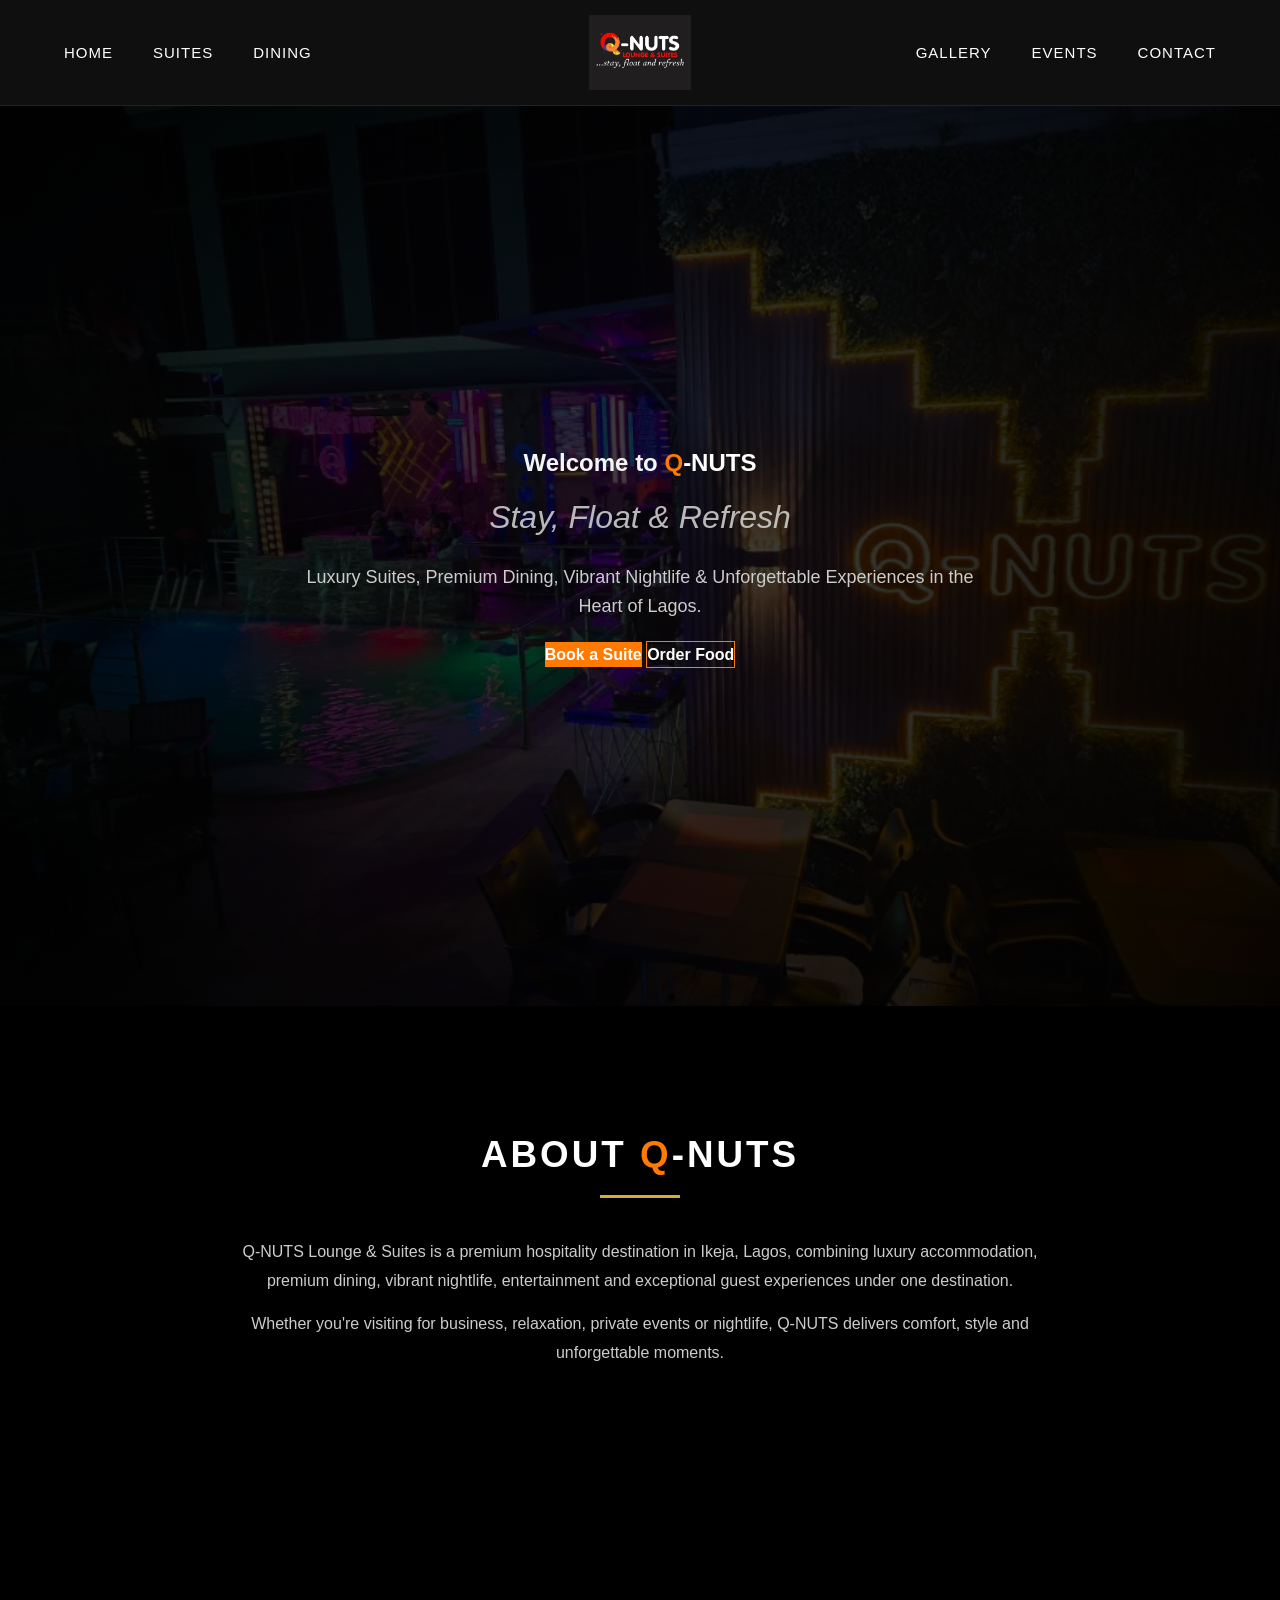
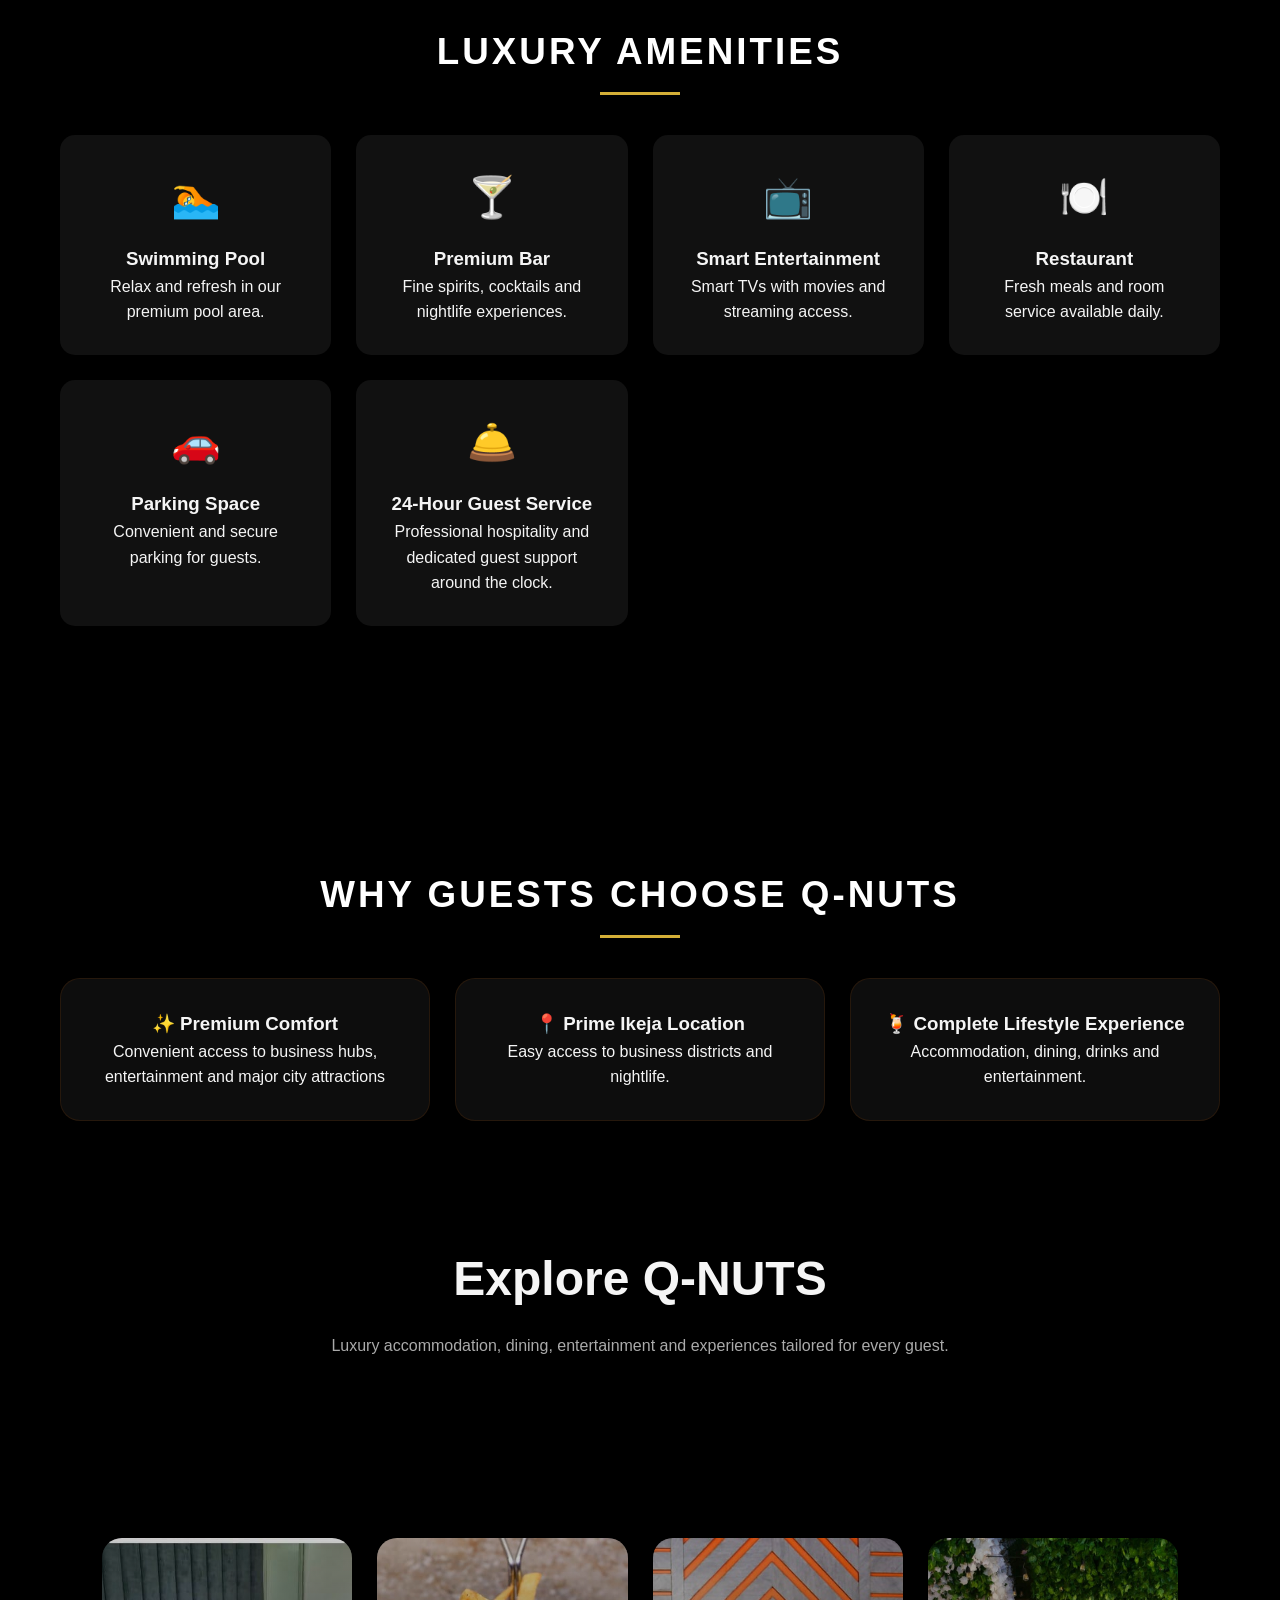
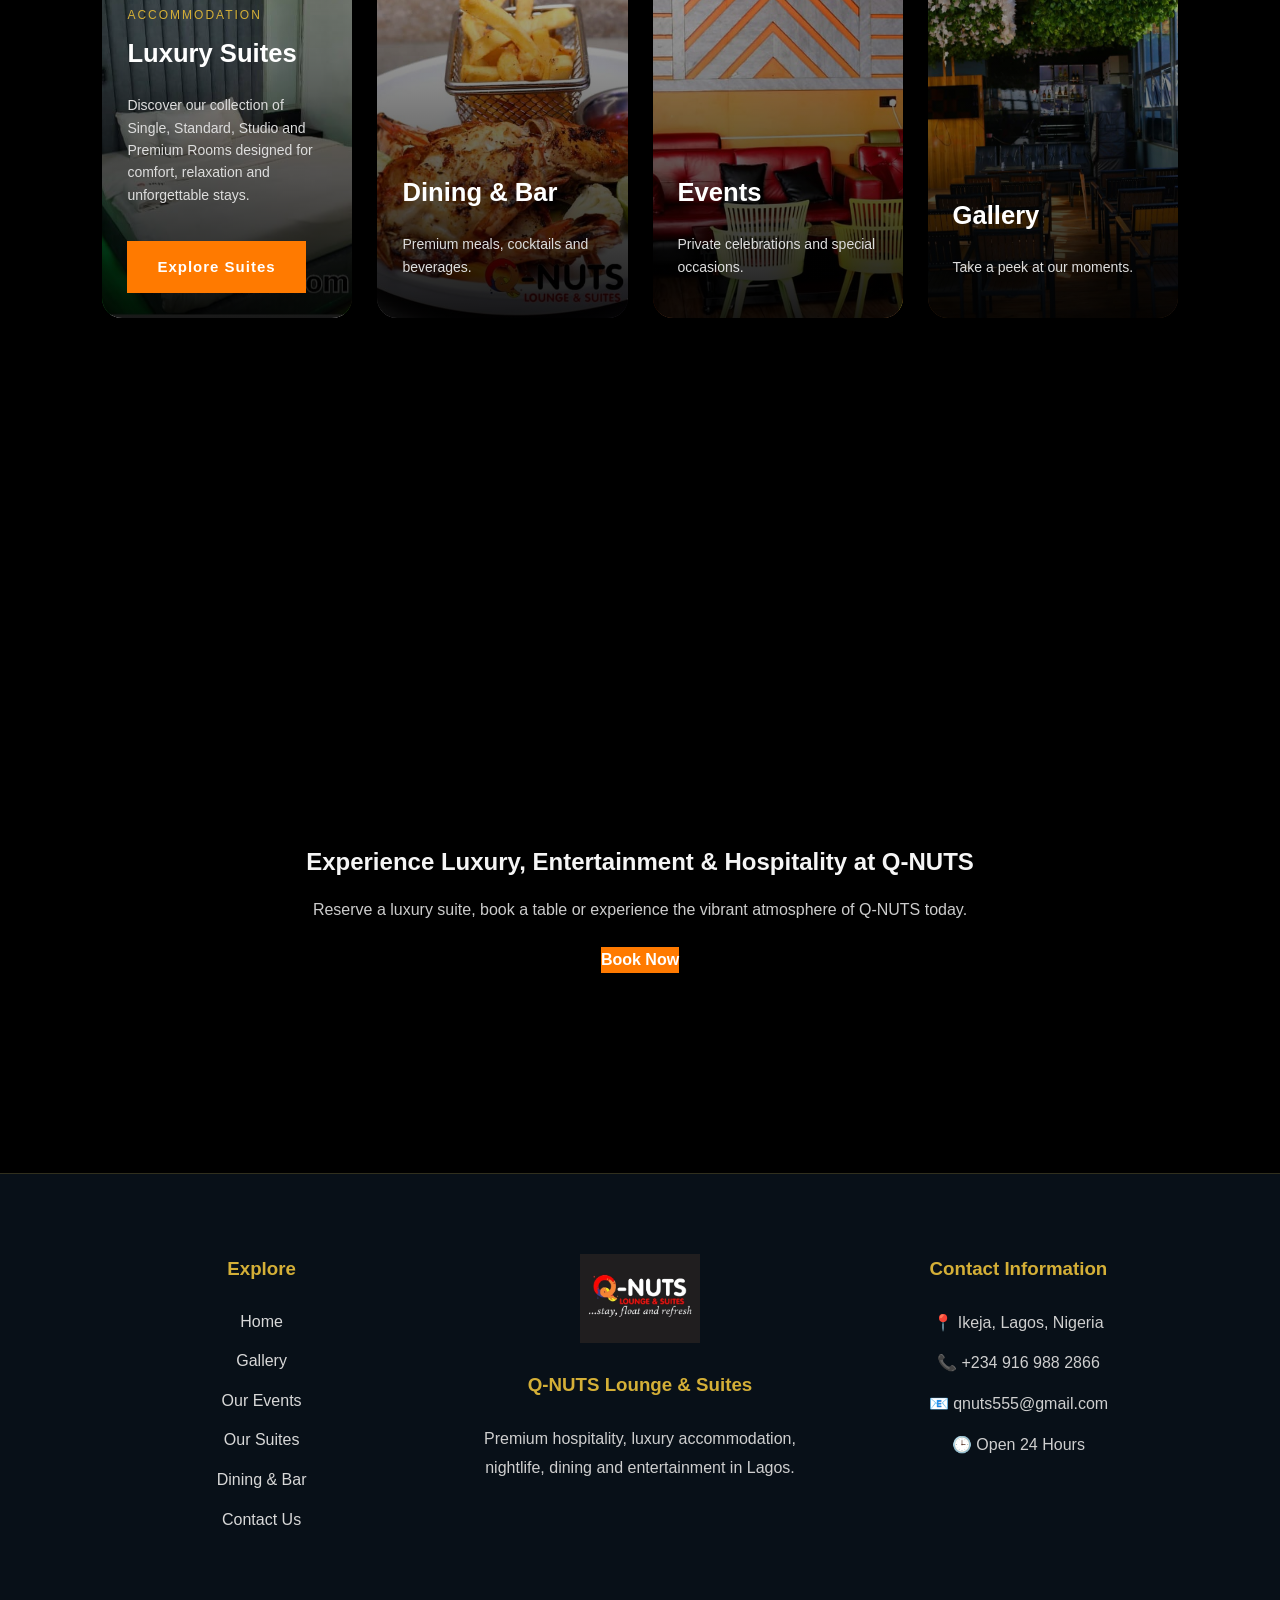
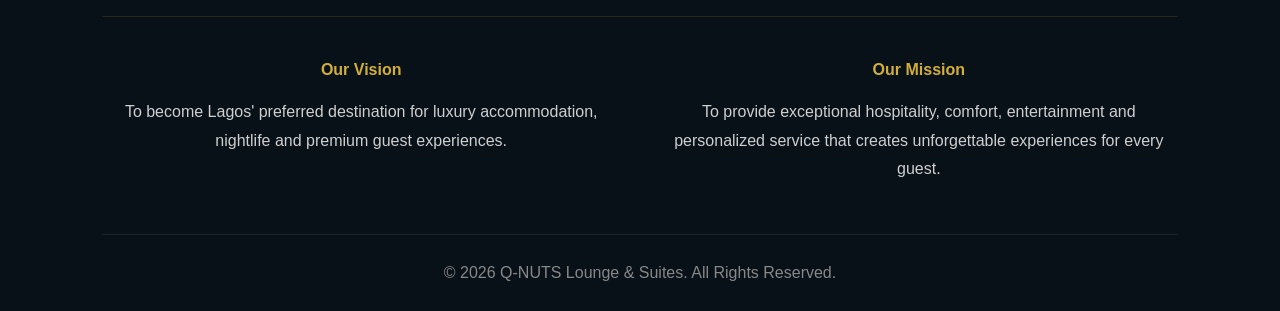
==== commit 8cc12432: "Fix text formatting in hero subtext" ====
--- a/index.html
+++ b/index.html
@@ -3,6 +3,25 @@
 <head>
   <meta charset="UTF-8" />
   <meta name="viewport" content="width=device-width, initial-scale=1.0"/>
+  <meta name="description"
+  content="Q-NUTS Lounge & Suites offers luxury accommodation, premium dining, nightlife, cocktails, events and hospitality in Ikeja, Lagos.">
+
+  <meta name="keywords"
+  content="Hotel in Ikeja, Suites in Lagos, Lounge in Lagos, Restaurant in Ikeja, Nightlife Lagos, Q-NUTS">
+
+  <meta name="author"
+  content="Q-NUTS Lounge & Suites">
+  <meta property="og:title"
+  content="Q-NUTS Lounge & Suites">
+
+  <meta property="og:description"
+  content="Luxury accommodation, dining, cocktails and entertainment in Ikeja, Lagos.">
+
+  <meta property="og:image"
+  content="assets/images/QNUTT.webp">
+
+  <meta property="og:type"
+  content="website">
   <title>Q-NUTS Lounge & Suites</title>
   <link rel="icon" type="image/png" href="assets/images/logo 2.png">
   <link rel="stylesheet" href="css/style.css">
@@ -36,7 +55,7 @@
   <!-- HERO -->
   <section class="hero">
 
-    <img src="assets/images/QNUTT.webp" alt="Q-NUTS Hero Image" class="hero-image">
+    <img src="assets/images/QNUTT.webp" alt="Q-NUTS Hero Image" loading="lazy" class="hero-image">
 
     <div class="hero-overlay">
 
@@ -49,7 +68,7 @@
 </p>
 
 <p class="hero-subtext">
-  Luxury Suites, Premium Dining, Vibrant Nightlife And Unforgettable Hospitality Experiences In The Heart Of Lagos.
+  Luxury Suites, Premium Dining, Vibrant Nightlife & Unforgettable Experiences in the Heart of Lagos.
 </p>
 
       <div>
--- a/css/style.css
+++ b/css/style.css
@@ -1,3 +1,6 @@
+html{
+    scroll-behavior:smooth;
+}
 /* RESET */
 * {
     margin: 0;
@@ -11,6 +14,7 @@
     color:#f5f5f5;
     font-family:'Segoe UI',sans-serif;
     line-height:1.6;
+    overflow-x:hidden;  
 }
   
   /* BRAND COLORS */
@@ -802,9 +806,12 @@
 /* PREMIUM HOTEL NAVBAR */
 
 .premium-nav{
-    position: sticky;
+    position:sticky;
     top:0;
-    z-index:1000;
+    left:0;
+    right:0;
+    z-index:9999;
+    backdrop-filter:blur(15px);
 
     background:#0f0f0f;
 
@@ -1399,6 +1406,7 @@
     margin:8px auto;
     display:block;
     text-align:center;
+    transition:.3s ease;
 }
 
 /* NAVBAR */
@@ -2030,23 +2038,32 @@
 
     position:fixed;
 
-    right:20px;
-    bottom:20px;
-
-    width:320px;
+    top:0;
+    right:-420px;
+
+    width:380px;
+    max-width:90%;
+
+    height:100vh;
 
     background:#111;
 
-    border:1px solid rgba(212,175,55,.3);
-
-    border-radius:20px;
-
-    padding:20px;
-
-    z-index:999;
+    z-index:99999;
+
+    padding:25px;
+
+    overflow-y:auto;
+
+    transition:.4s ease;
 
     box-shadow:
-    0 20px 50px rgba(0,0,0,.5);
+    -10px 0 30px rgba(0,0,0,.4);
+
+}
+.cart-box.active{
+
+    right:0;
+
 }
 
 .cart-box h3{
@@ -2354,3 +2371,42 @@
 
     cursor:pointer;
 }
+.btn:hover{
+
+    transform:translateY(-3px);
+
+    box-shadow:
+    0 10px 25px rgba(212,175,55,.35);
+
+}
+::selection{
+
+    background:#d4af37;
+    color:#000;
+
+}
+.cart-top{
+
+    display:flex;
+
+    justify-content:space-between;
+
+    align-items:center;
+
+    margin-bottom:20px;
+
+}
+
+.close-cart{
+
+    background:none;
+
+    border:none;
+
+    color:#d4af37;
+
+    font-size:24px;
+
+    cursor:pointer;
+
+}
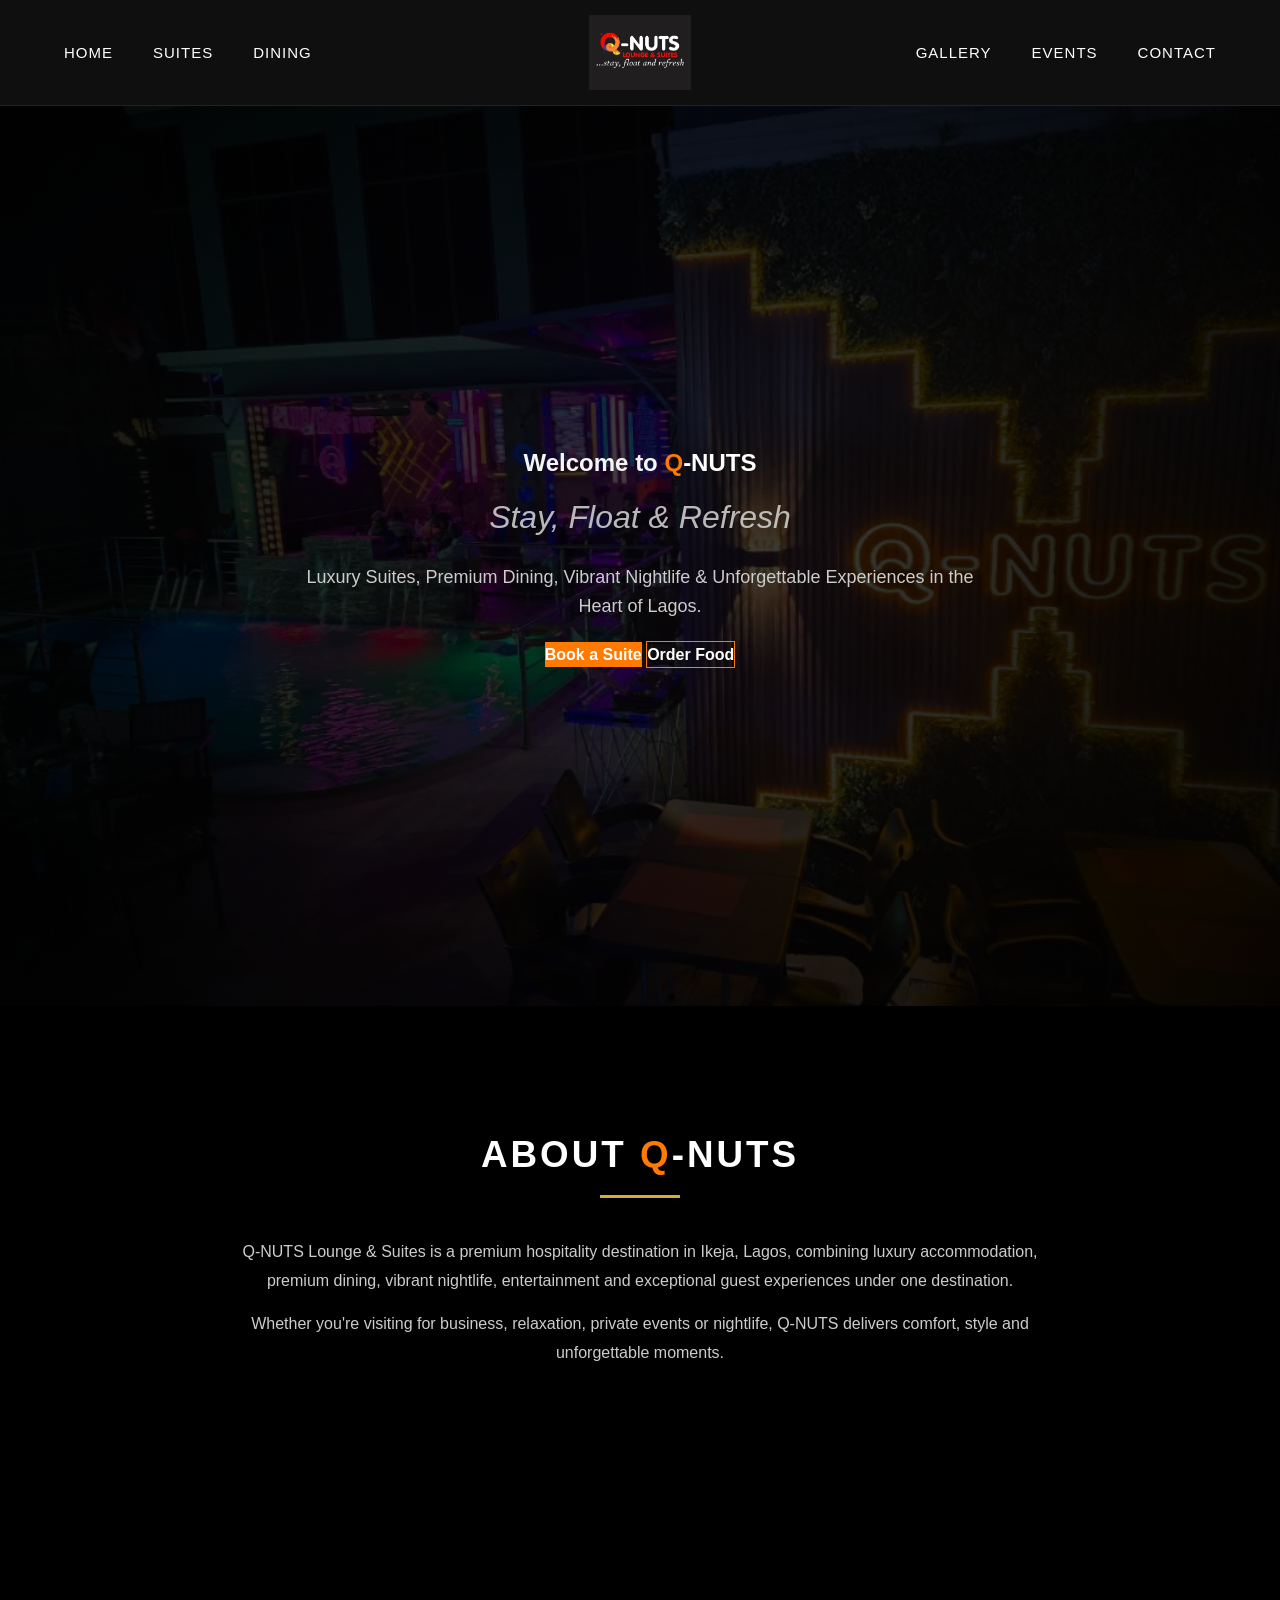
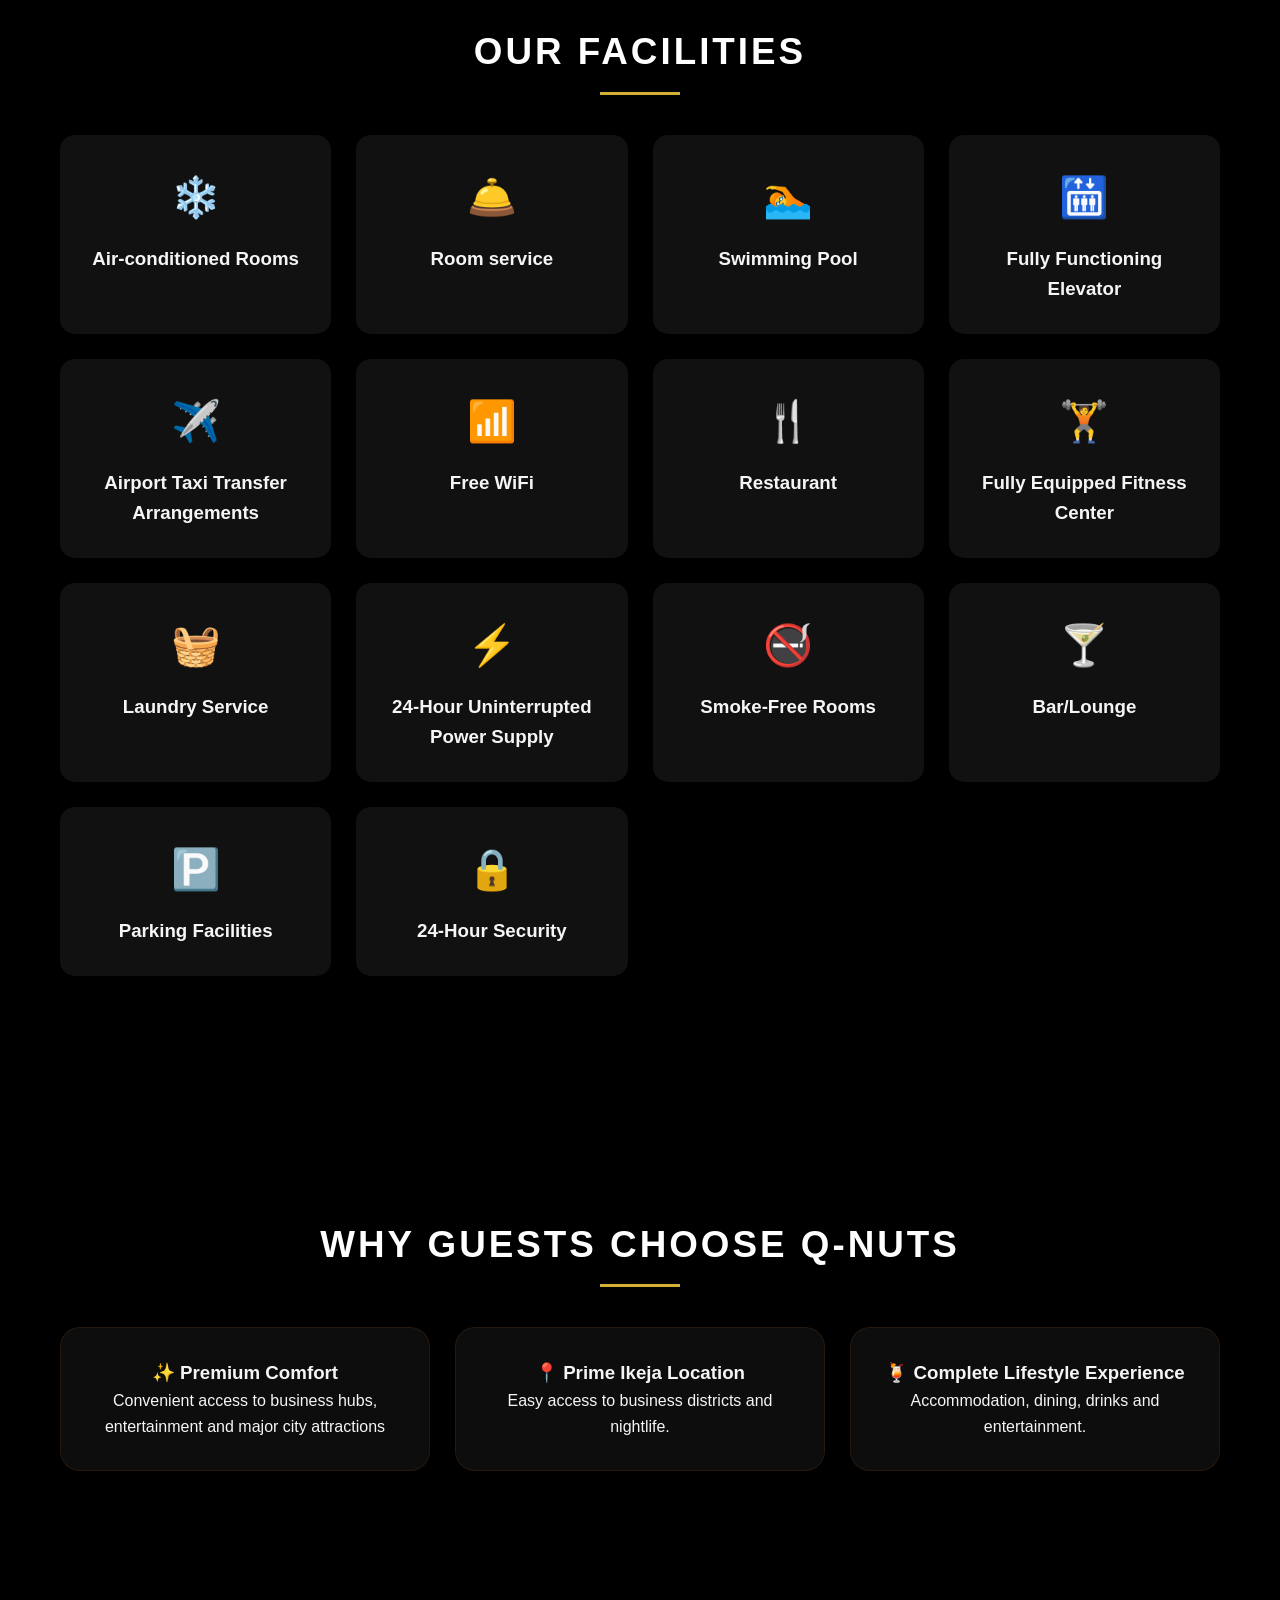
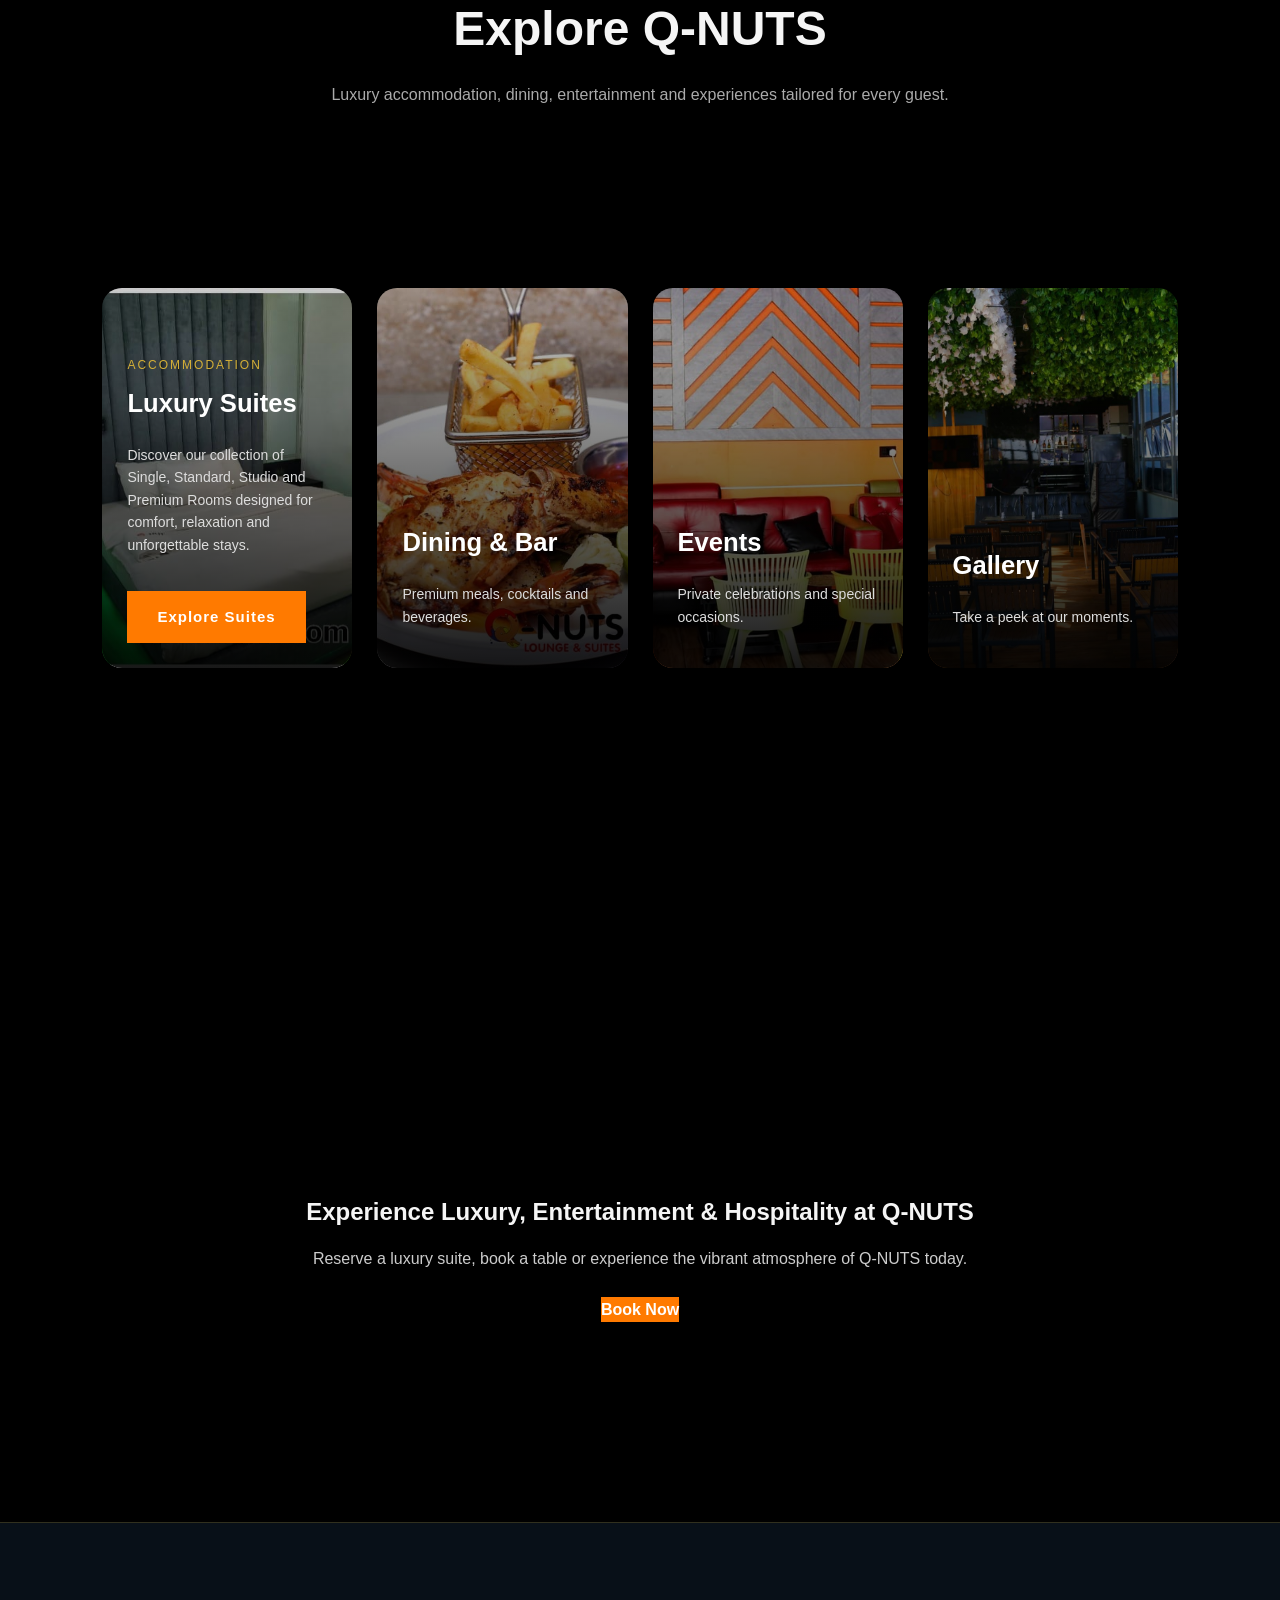
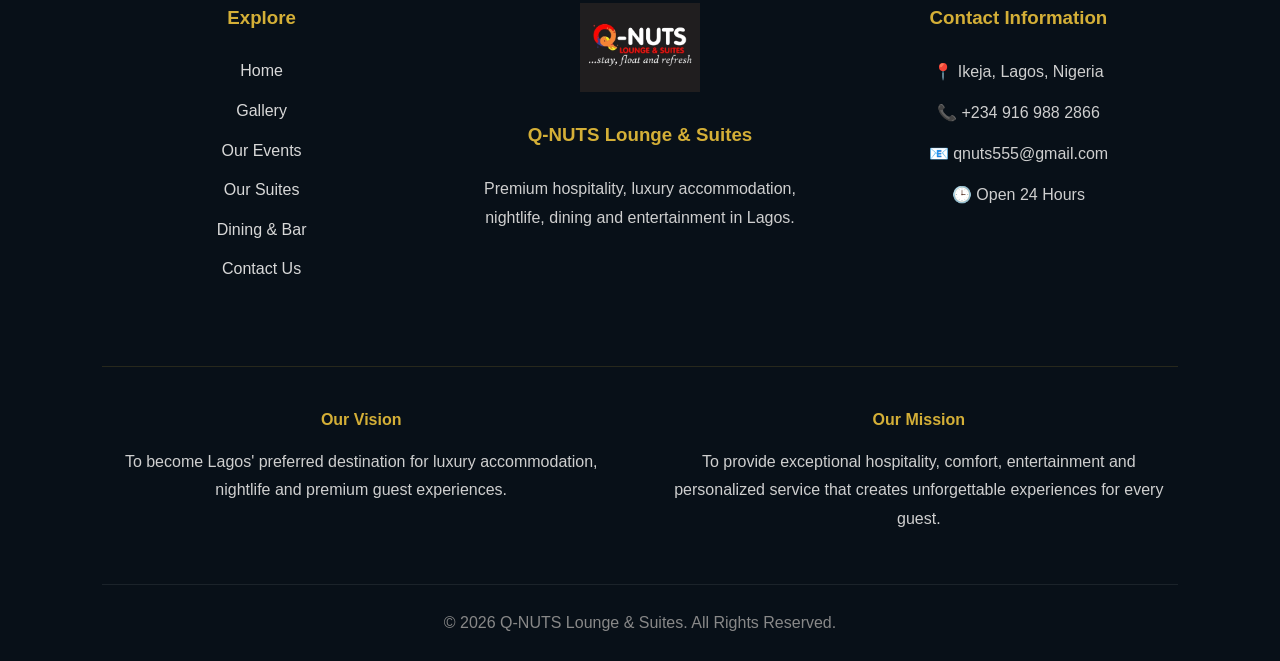
==== commit e391bca1: "Update amenities section with new features" ====
--- a/index.html
+++ b/index.html
@@ -104,44 +104,78 @@
  <!-- AMENITIES -->
 <section class="section">
 
-<h2 class="section-title">Luxury Amenities</h2>
+<h2 class="section-title">Our Facilities</h2>
 
 <div class="amenities-grid">
+
+<div class="amenity-card">
+<span>❄️</span>
+<h3>Air-conditioned Rooms</h3>
+</div>
+
+<div class="amenity-card">
+<span>🛎️</span>
+<h3>Room service</h3>
+</div>
 
 <div class="amenity-card">
 <span>🏊</span>
 <h3>Swimming Pool</h3>
-<p>Relax and refresh in our premium pool area.</p>
+</div>
+
+<div class="amenity-card">
+<span>🛗</span>
+<h3>Fully Functioning Elevator</h3>
+</div>
+
+<div class="amenity-card">
+<span>✈️</span>
+<h3>Airport Taxi Transfer Arrangements</h3>
+</div>
+
+<div class="amenity-card">
+<span>📶</span>
+<h3>Free WiFi</h3>
+</div>
+
+<div class="amenity-card">
+<span>🍴</span>
+<h3>Restaurant</h3>
+</div>
+
+<div class="amenity-card">
+<span>🏋️</span>
+<h3>Fully Equipped Fitness Center</h3>
+</div>
+
+<div class="amenity-card">
+<span>🧺</span>
+<h3>Laundry Service</h3>
+</div>    
+
+<div class="amenity-card">
+<span>⚡</span>
+<h3>24-Hour Uninterrupted Power Supply</h3>
+</div>
+
+<div class="amenity-card">
+<span>🚭</span>
+<h3>Smoke-Free Rooms</h3>
 </div>
 
 <div class="amenity-card">
 <span>🍸</span>
-<h3>Premium Bar</h3>
-<p>Fine spirits, cocktails and nightlife experiences.</p>
-</div>
-
-<div class="amenity-card">
-<span>📺</span>
-<h3>Smart Entertainment</h3>
-<p>Smart TVs with movies and streaming access.</p>
-</div>
-
-<div class="amenity-card">
-<span>🍽️</span>
-<h3>Restaurant</h3>
-<p>Fresh meals and room service available daily.</p>
-</div>
-
-<div class="amenity-card">
-<span>🚗</span>
-<h3>Parking Space</h3>
-<p>Convenient and secure parking for guests.</p>
-</div>
-
-<div class="amenity-card">
-<span>🛎️</span>
-<h3>24-Hour Guest Service</h3>
-<p>Professional hospitality and dedicated guest support around the clock.</p>
+<h3>Bar/Lounge</h3>
+</div>
+
+<div class="amenity-card">
+<span>🅿️</span>
+<h3>Parking Facilities</h3>
+</div>
+
+<div class="amenity-card">
+<span>🔒</span>
+<h3>24-Hour Security</h3>
 </div>
 
 </div>
--- a/css/style.css
+++ b/css/style.css
@@ -2410,3 +2410,15 @@
     cursor:pointer;
 
 }
+
+/* MOBILE HERO HEADING - KEEP Q-NUTS ON ONE LINE */
+
+@media screen and (max-width: 768px){
+
+    .hero-overlay h1{
+        font-size: clamp(1.15rem, 5.8vw, 1.8rem);
+        white-space: nowrap;
+        letter-spacing: 0;
+    }
+
+}
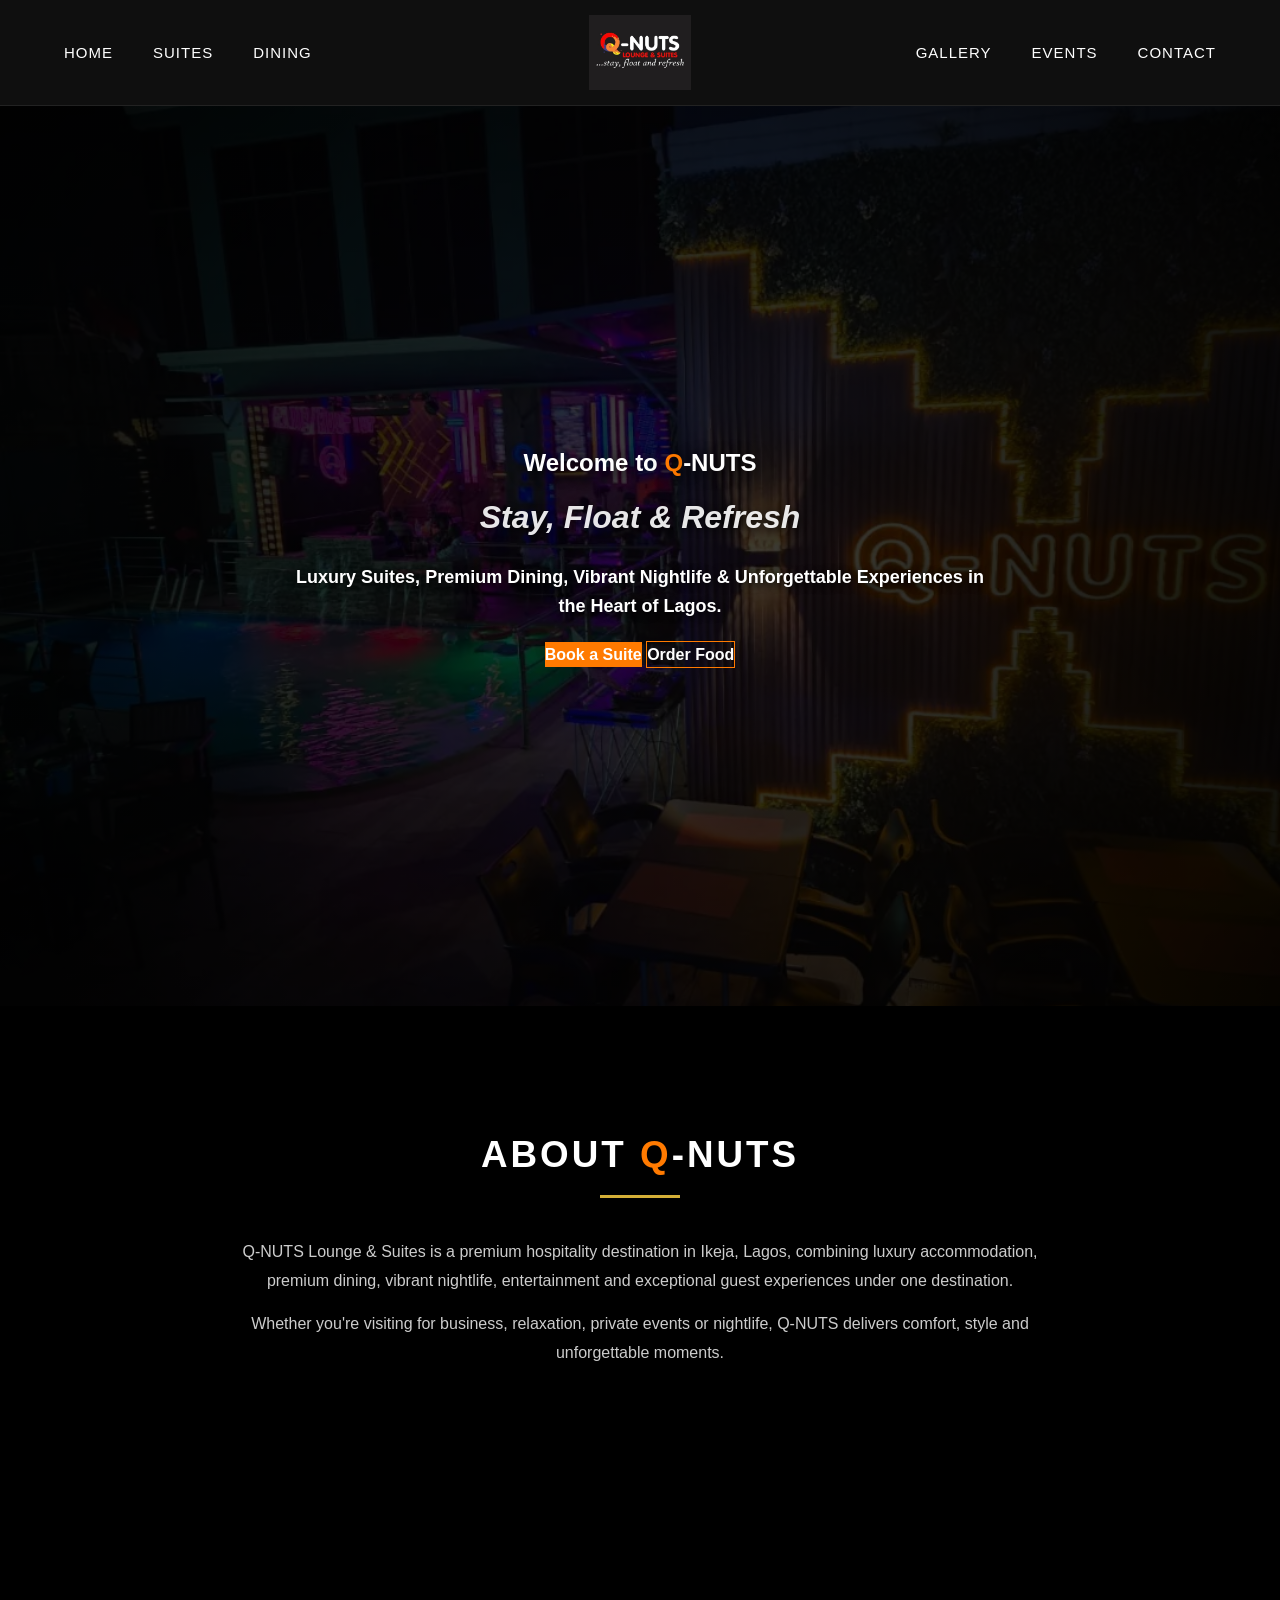
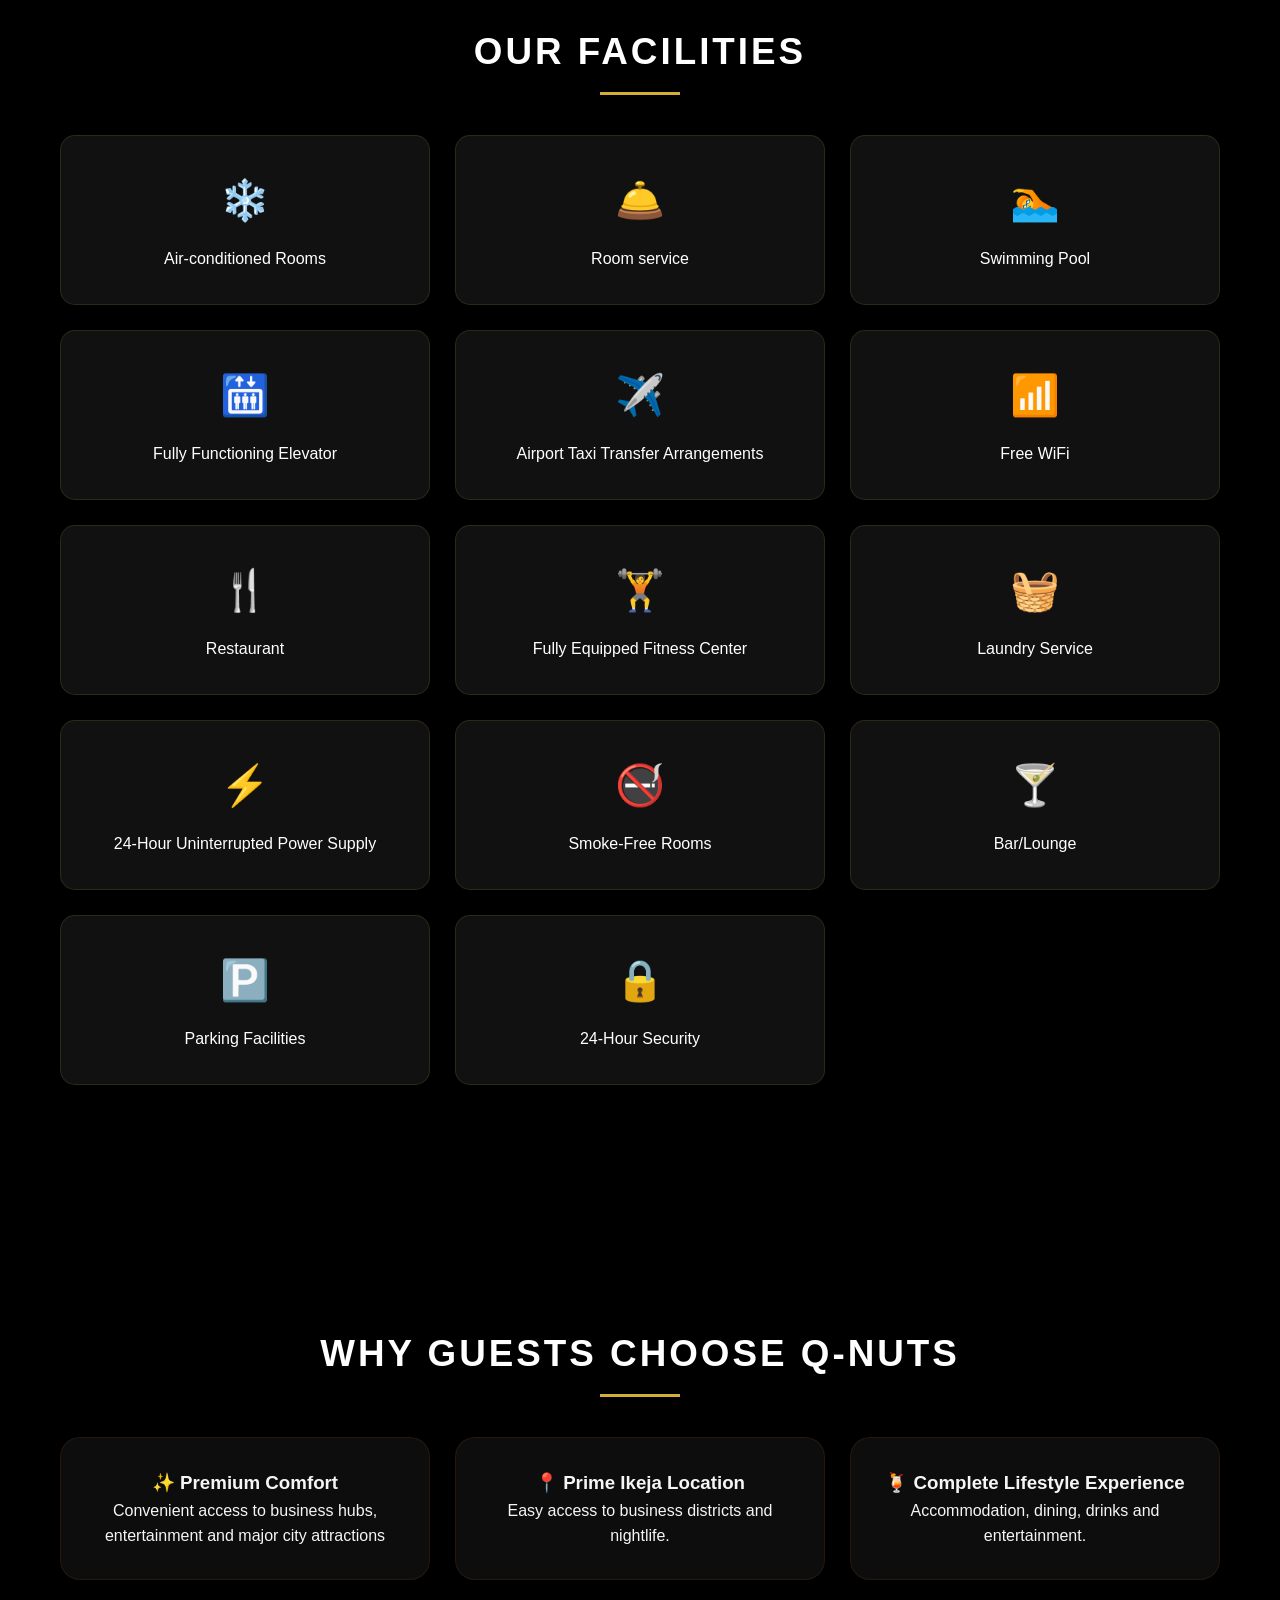
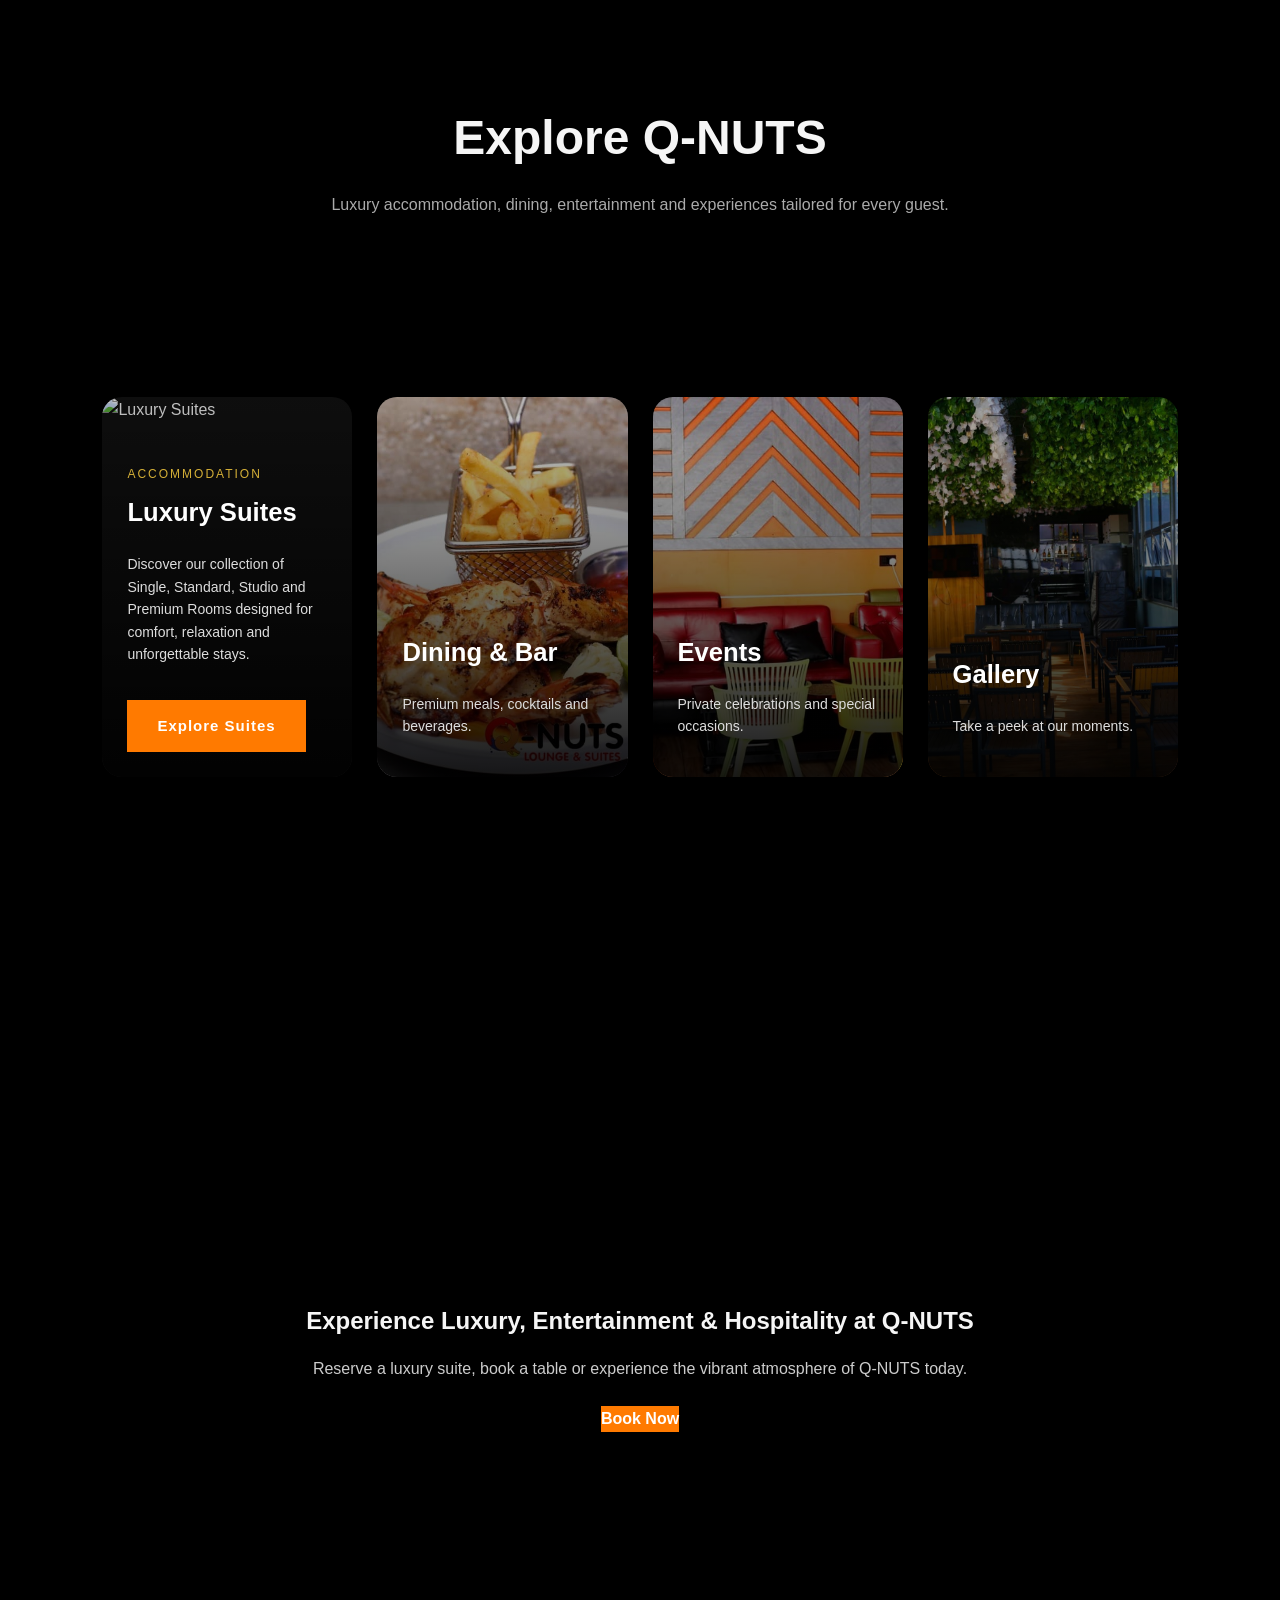
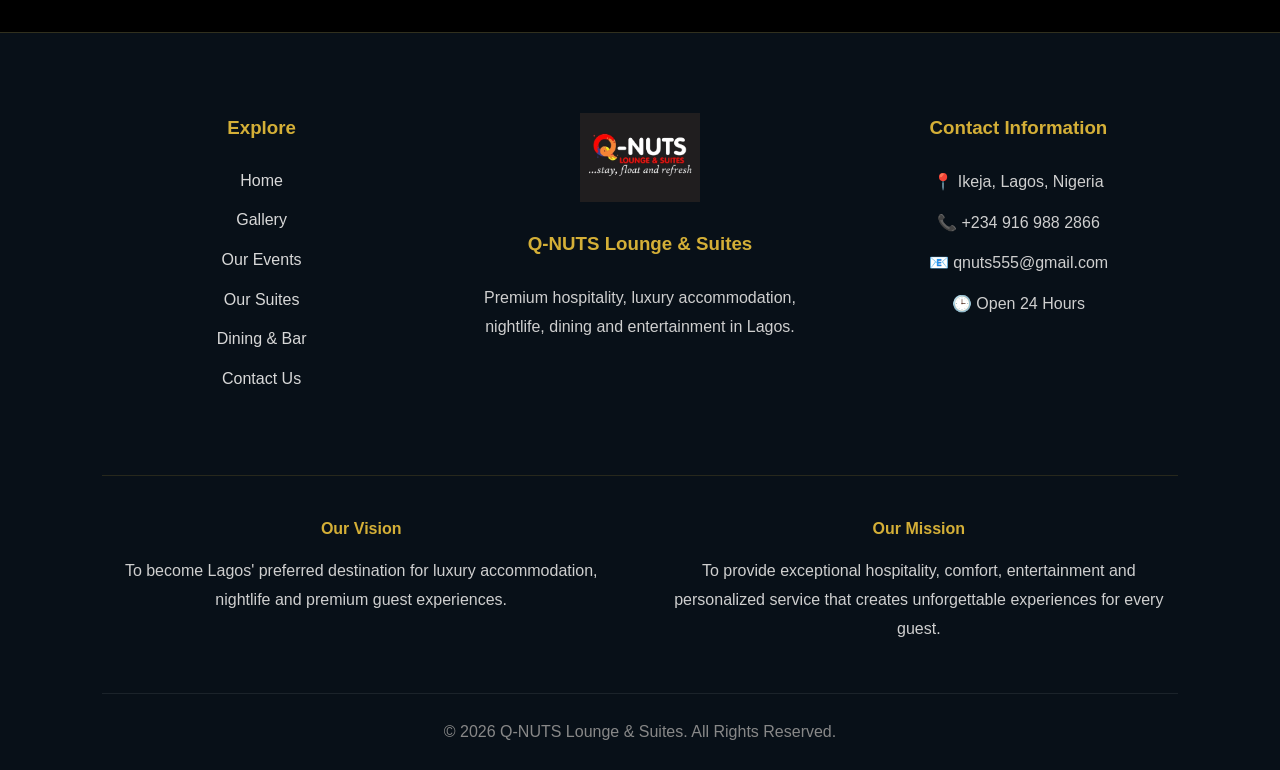
==== commit a48e4ecd: "Update image source for explore card" ====
--- a/index.html
+++ b/index.html
@@ -224,7 +224,7 @@
     <div class="explore-card suites-feature">
 
         <img
-            src="assets/images/premium room.jpg"
+            src="assets/images/super premium-room.jpg"
             alt="Luxury Suites">
 
         <div class="explore-overlay">
--- a/css/style.css
+++ b/css/style.css
@@ -546,13 +546,13 @@
     position:relative;
 }
 .suites-hero{
-    background-image:url("../assets/images/suites-banner.jpg");
+    background-image:url("../assets/images/suites-banner1.jpg");
 }
 .menu-hero{
     background-image:url("../assets/images/food4.jpg");
 }
 .gallery-hero{
-    background-image:url("../assets/images/gallery-banner.jpg");
+    background-image:url("../assets/images/gallery-banner1.jpg");
 }
 .events-hero{
     background-image:url("../assets/images/events-banner.jpg");
@@ -2422,3 +2422,310 @@
     }
 
 }
+
+/* LUXURY AMENITIES */
+
+.amenities-grid {
+    display: grid;
+    grid-template-columns: repeat(3, 1fr);
+    gap: 25px;
+    margin-top: 35px;
+}
+
+.amenity-card {
+    background: #111;
+    padding: 30px 20px;
+    border-radius: 15px;
+    text-align: center;
+    transition: all 0.3s ease;
+    border: 1px solid rgba(212, 175, 55, 0.15);
+
+    display: flex;
+    flex-direction: column;
+    align-items: center;
+    justify-content: center;
+
+    min-height: 170px;
+}
+
+.amenity-card:hover {
+    transform: translateY(-8px);
+    border-color: #d4af37;
+    box-shadow: 0 8px 25px rgba(212, 175, 55, 0.12);
+}
+
+.amenity-card .amenity-icon {
+    font-size: 40px;
+    display: block;
+    margin-bottom: 15px;
+}
+
+.amenity-card h3 {
+    color: #fff;
+    font-size: 16px;
+    font-weight: 500;
+    line-height: 1.5;
+    margin: 0;
+}
+
+
+/* TABLET */
+
+@media screen and (max-width: 900px) {
+    .amenities-grid {
+        grid-template-columns: repeat(2, 1fr);
+        gap: 20px;
+    }
+}
+
+
+/* MOBILE */
+
+@media screen and (max-width: 500px) {
+    .amenities-grid {
+        grid-template-columns: repeat(2, 1fr);
+        gap: 12px;
+    }
+
+    .amenity-card {
+        padding: 22px 12px;
+        min-height: 155px;
+        border-radius: 12px;
+    }
+
+    .amenity-card .amenity-icon {
+        font-size: 32px;
+        margin-bottom: 12px;
+    }
+
+    .amenity-card h3 {
+        font-size: 13px;
+        line-height: 1.45;
+    }
+}
+
+
+
+/* =====================================
+   Q-NUTS MENU - MOBILE ALIGNMENT FIX
+===================================== */
+
+.menu-item {
+    display: flex;
+    justify-content: space-between;
+    align-items: center;
+    gap: 15px;
+}
+
+.menu-item > span:first-child {
+    flex: 1;
+    min-width: 0;
+}
+
+.menu-actions {
+    display: flex;
+    align-items: center;
+    justify-content: flex-end;
+    gap: 12px;
+    flex-shrink: 0;
+}
+
+.menu-actions .item-price {
+    color: #d4af37;
+    font-weight: 700;
+    white-space: nowrap;
+}
+
+.menu-actions .add-btn {
+    min-width: 75px;
+    padding: 10px 15px;
+    white-space: nowrap;
+}
+
+/* MOBILE */
+
+@media screen and (max-width: 768px) {
+
+    .menu-category {
+        padding: 15px;
+    }
+
+    .menu-header {
+        padding: 16px;
+        font-size: 1rem;
+    }
+
+    .menu-item {
+        display: flex !important;
+        justify-content: space-between;
+        align-items: center;
+        gap: 10px;
+        padding: 14px 0;
+    }
+
+    .menu-item > span:first-child {
+        flex: 1;
+        min-width: 0;
+        text-align: left;
+        font-size: 14px;
+        line-height: 1.5;
+        overflow-wrap: anywhere;
+    }
+
+    .menu-actions {
+        display: flex;
+        align-items: center;
+        justify-content: flex-end;
+        gap: 8px;
+        flex-shrink: 0;
+    }
+
+    .menu-actions .item-price {
+        font-size: 13px;
+        white-space: nowrap;
+    }
+
+    .menu-actions .add-btn {
+        min-width: 65px;
+        padding: 9px 12px;
+        font-size: 12px;
+    }
+}
+
+/* EXTRA SMALL PHONES */
+
+@media screen and (max-width: 380px) {
+
+    .menu-category {
+        padding: 12px;
+    }
+
+    .menu-item {
+        gap: 6px;
+    }
+
+    .menu-item > span:first-child {
+        font-size: 13px;
+    }
+
+    .menu-actions {
+        gap: 6px;
+    }
+
+    .menu-actions .item-price {
+        font-size: 12px;
+    }
+
+    .menu-actions .add-btn {
+        min-width: 58px;
+        padding: 8px 9px;
+        font-size: 11px;
+    }
+}
+
+@media screen and (max-width: 768px) {
+    .contact-hero h1 {
+        white-space: nowrap;
+        font-size: clamp(1.2rem, 5.8vw, 1.8rem);
+        letter-spacing: 0;
+    }
+}
+
+
+/* ==========================================
+   Q-NUTS - PREMIUM BANNER TEXT IMPROVEMENT
+   Applies across all main website banners
+========================================== */
+
+/* GENERAL PAGE BANNERS */
+
+.page-hero {
+    isolation: isolate;
+}
+
+/* Dark overlay for better text visibility */
+
+.page-hero::before {
+    content: "";
+    position: absolute;
+    inset: 0;
+    background: linear-gradient(
+        90deg,
+        rgba(0, 0, 0, 0.68),
+        rgba(0, 0, 0, 0.35),
+        rgba(0, 0, 0, 0.45)
+    );
+    z-index: 1;
+}
+
+/* PAGE BANNER HEADINGS */
+
+.page-hero-content h1 {
+    color: #fff;
+    font-weight: 800;
+    text-shadow: 0 3px 12px rgba(0, 0, 0, 0.85);
+    letter-spacing: 1.5px;
+}
+
+/* PAGE BANNER SUBTITLES */
+
+.page-hero-content p {
+    color: #fff;
+    font-weight: 600;
+    text-shadow: 0 2px 8px rgba(0, 0, 0, 0.95);
+}
+
+/* HOME PAGE HERO */
+
+.hero-overlay h1,
+.hero-overlay h2 {
+    color: #fff;
+    font-weight: 800;
+    text-shadow: 0 3px 15px rgba(0, 0, 0, 0.9);
+}
+
+.hero-overlay p,
+.hero-overlay .hero-subtext {
+    color: #fff;
+    font-weight: 600;
+    text-shadow: 0 2px 8px rgba(0, 0, 0, 0.95);
+}
+
+/* SUITES HERO */
+
+.suite-hero-overlay {
+    background: rgba(0, 0, 0, 0.58);
+}
+
+.suite-hero-overlay h1 {
+    color: #fff;
+    font-weight: 800;
+    text-shadow: 0 3px 15px rgba(0, 0, 0, 0.9);
+}
+
+.suite-hero-overlay p {
+    color: #fff;
+    font-weight: 600;
+    text-shadow: 0 2px 8px rgba(0, 0, 0, 0.95);
+}
+
+/* MOBILE BANNER TEXT */
+
+@media screen and (max-width: 768px) {
+
+    .page-hero-content h1 {
+        font-weight: 800;
+        text-shadow: 0 3px 12px rgba(0, 0, 0, 0.9);
+    }
+
+    .page-hero-content p {
+        color: #fff;
+        font-weight: 600;
+    }
+
+    .hero-overlay h1,
+    .hero-overlay h2 {
+        font-weight: 800;
+    }
+
+}
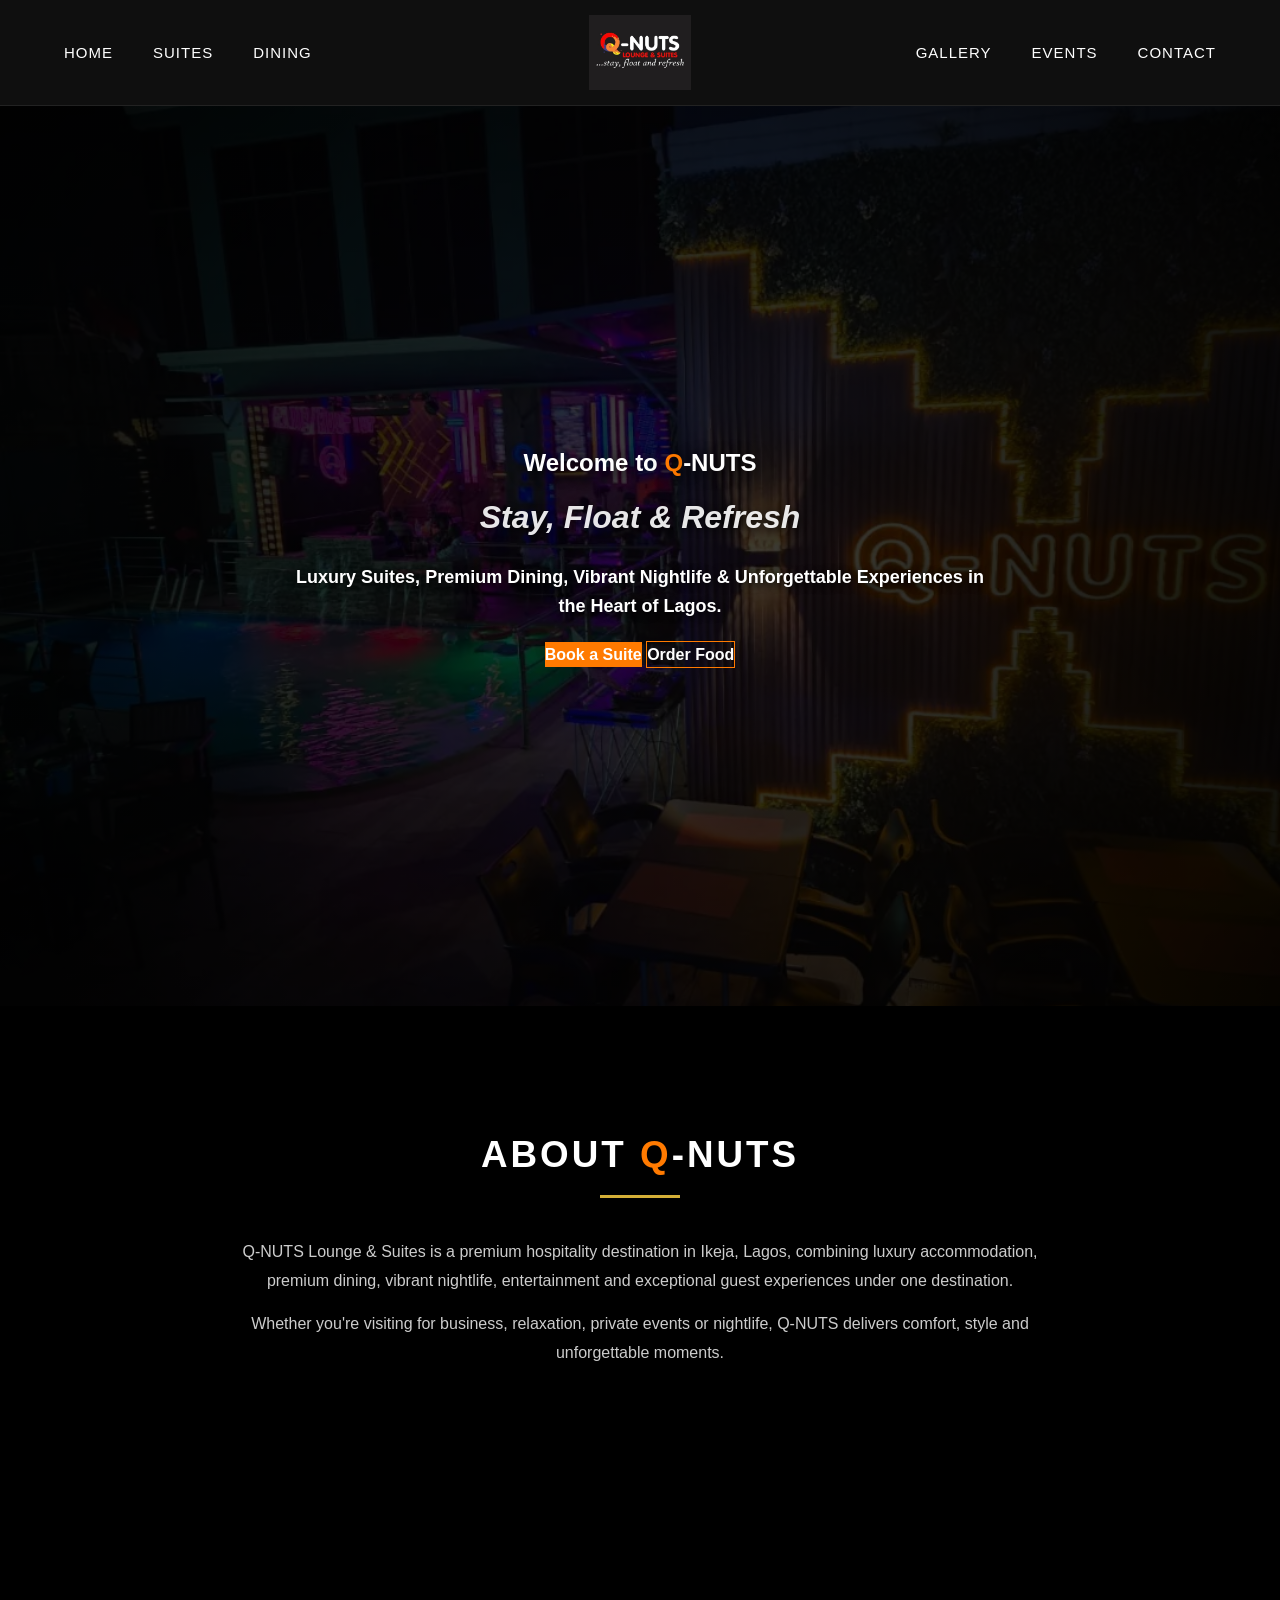
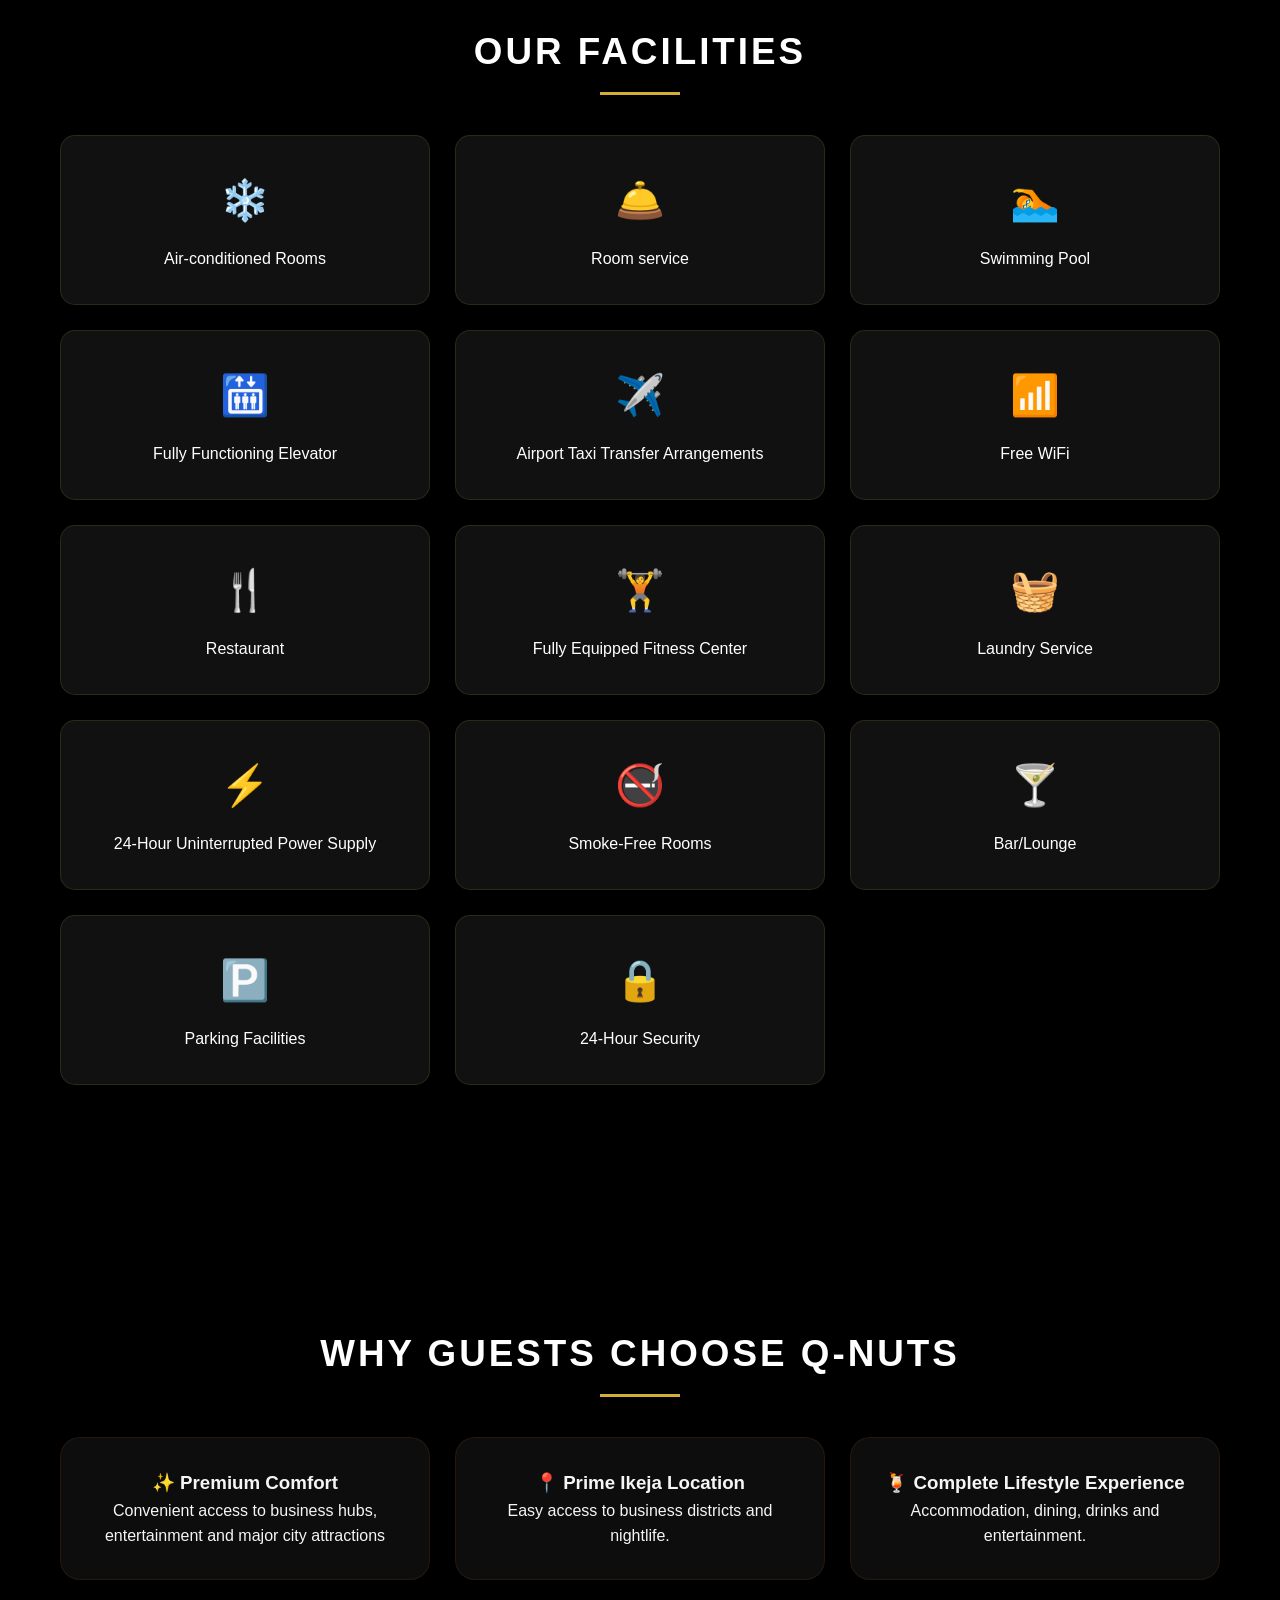
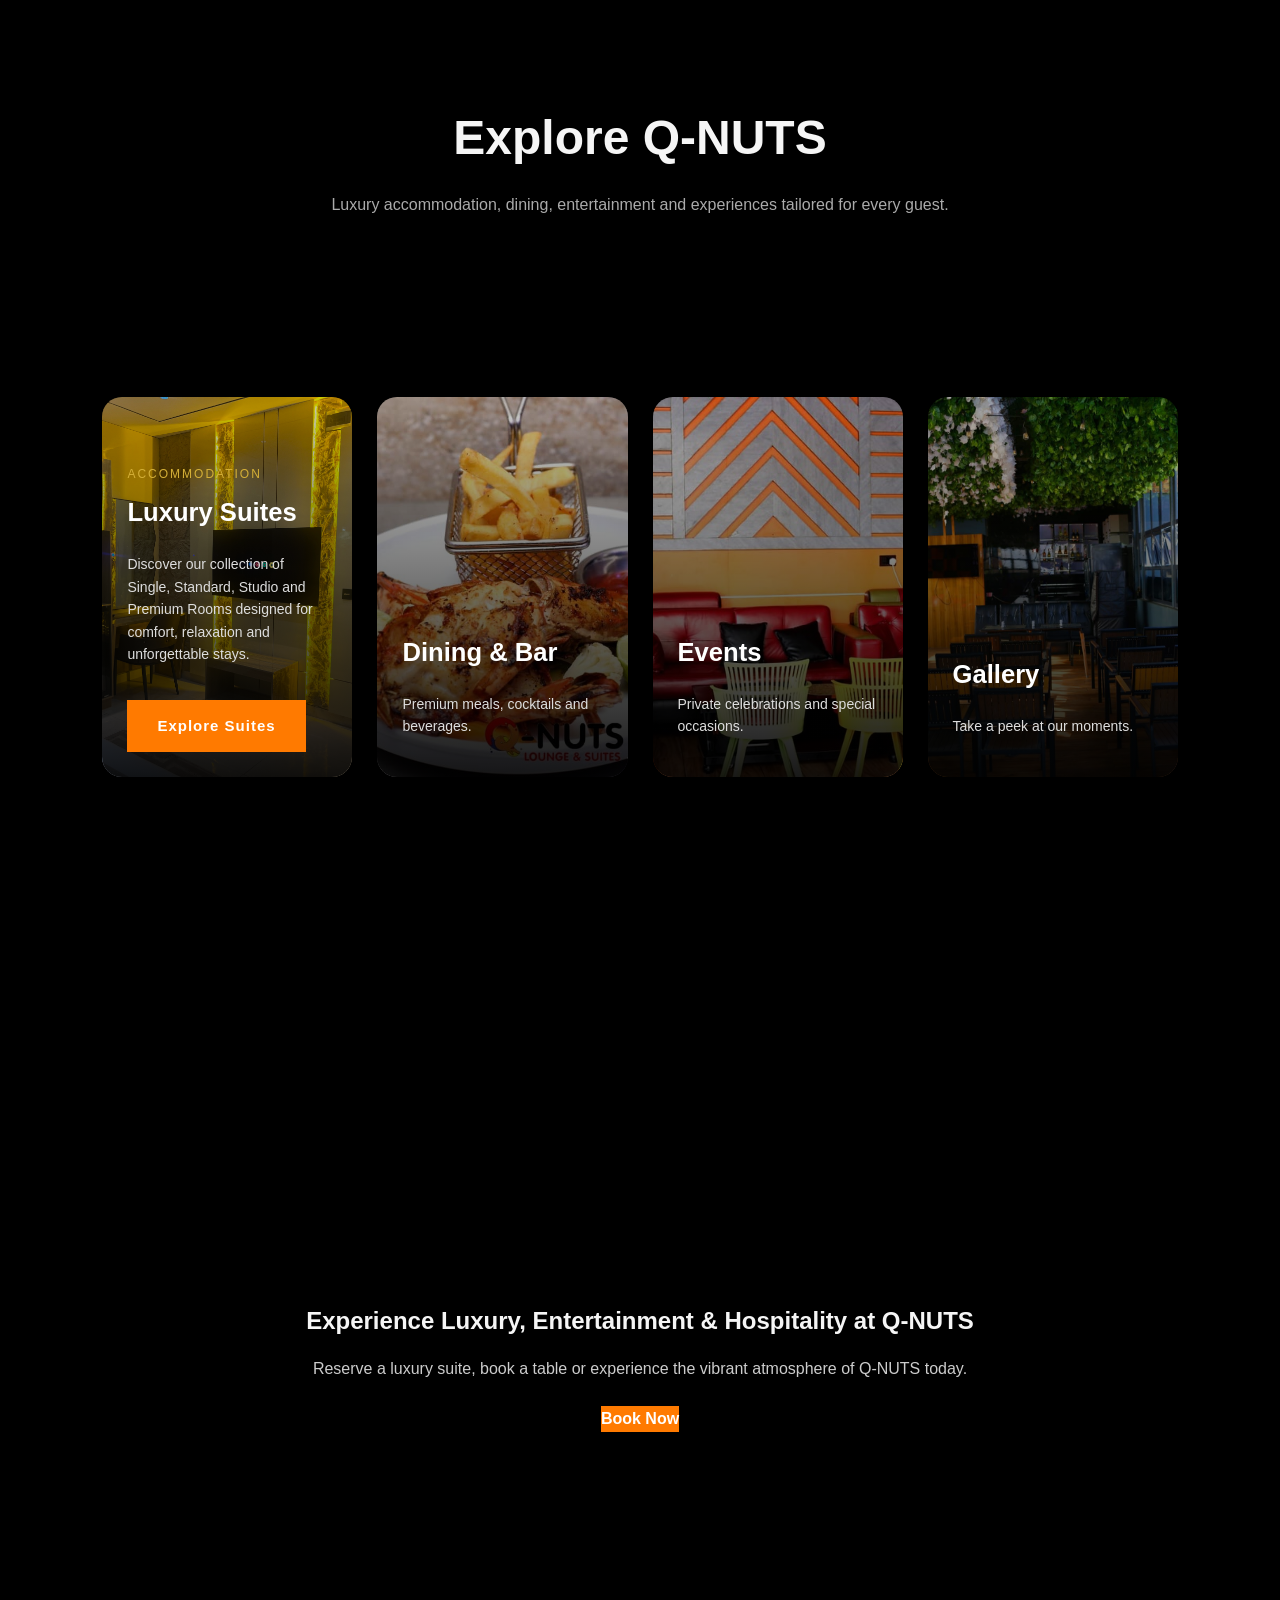
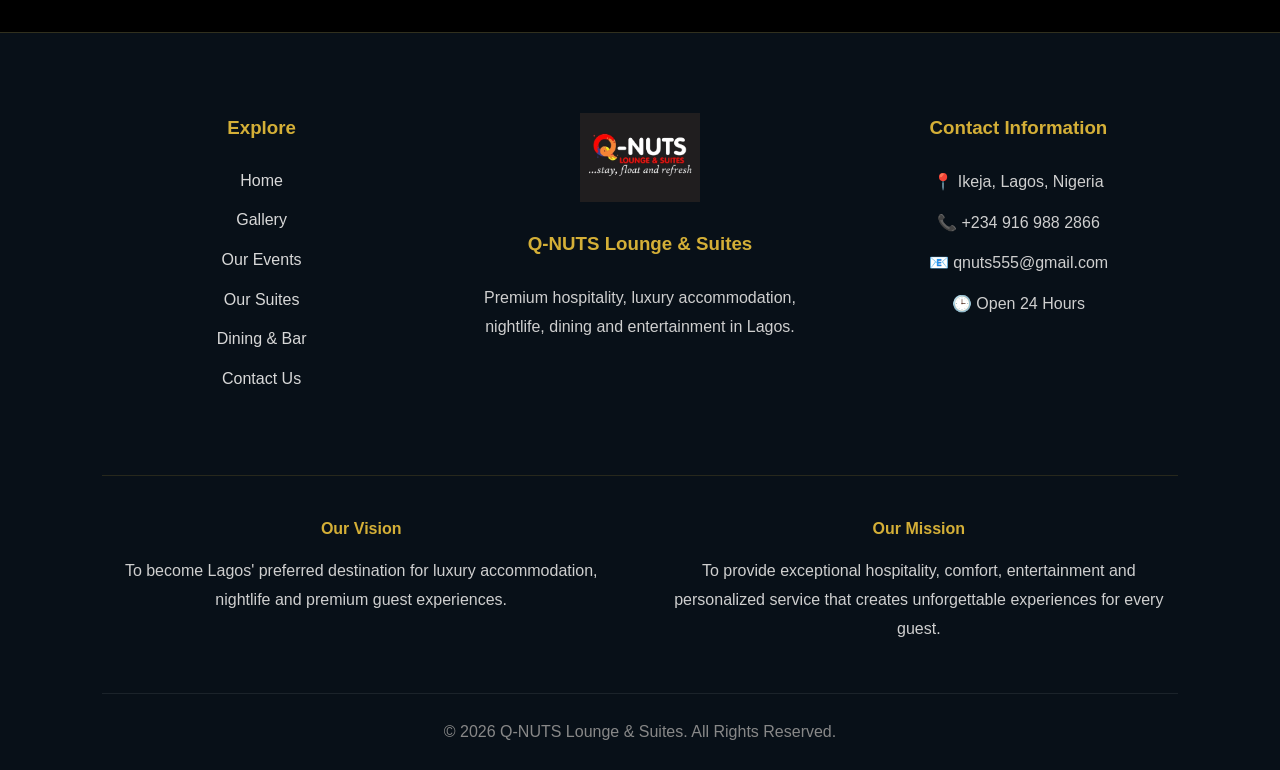
==== commit 7439c8c6: "Update image source for luxury suites" ====
--- a/index.html
+++ b/index.html
@@ -224,7 +224,7 @@
     <div class="explore-card suites-feature">
 
         <img
-            src="assets/images/super premium-room.jpg"
+            src="assets/images/super premium-room1.jpg"
             alt="Luxury Suites">
 
         <div class="explore-overlay">
